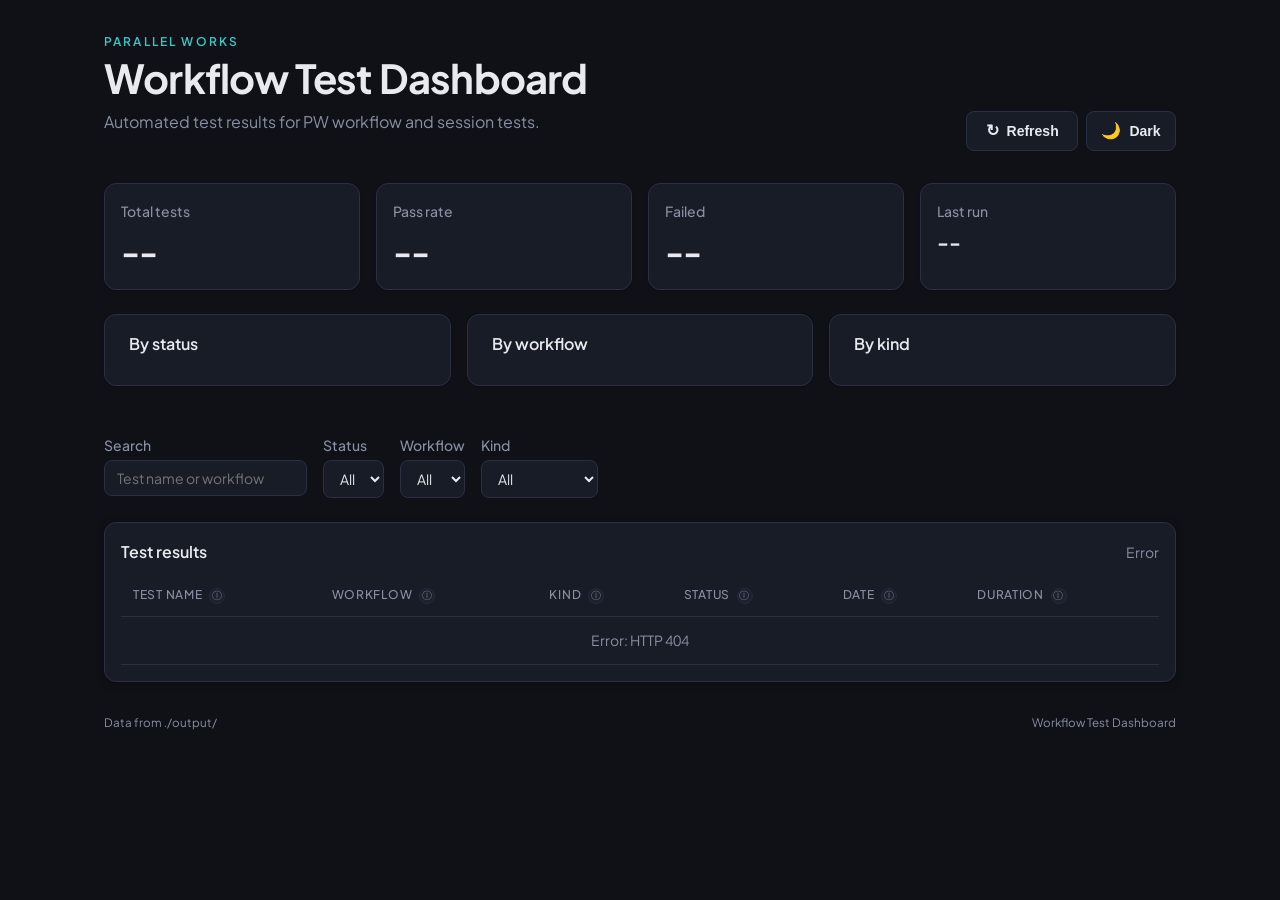
==== web/index.html @ 1882c8d4 "Add web" ====
<!DOCTYPE html>
<html lang="en">

<head>
  <meta charset="utf-8" />
  <meta name="viewport" content="width=device-width, initial-scale=1" />
  <title>Workflow Test Dashboard</title>
  <meta name="description" content="Test results dashboard for PW workflow and session tests.">
  <script>
    (function () {
      // Derive the directory path of this page and inject a <base> tag so that
      // relative asset hrefs and relative fetch() calls all resolve correctly
      // when the dashboard is served behind a reverse proxy with a URL prefix
      // (e.g. https://activate.parallel.works/me/session/alvaro/test/).
      function deriveBasePath(pathname) {
        var path = pathname || "/";
        if (path.endsWith("/") || path.indexOf("/index.html") > -1) {
          return path;
        }
        var lastSlash = path.lastIndexOf("/");
        return (lastSlash >= 0 ? path.slice(0, lastSlash + 1) : "/");
      }
      var path = deriveBasePath(window.location.pathname || "/");
      var base = document.createElement("base");
      base.href = window.location.origin + path;
      document.documentElement.setAttribute("data-base-path", path);
      document.head.appendChild(base);
    })();
  </script>
  <script>
    (function () {
      try {
        var saved = window.localStorage.getItem("wf-test-theme");
        document.documentElement.dataset.theme = saved || "dark";
      } catch (e) {
        document.documentElement.dataset.theme = "dark";
      }
    })();
  </script>
  <link rel="preconnect" href="https://fonts.googleapis.com" />
  <link rel="preconnect" href="https://fonts.gstatic.com" crossorigin />
  <link rel="stylesheet" href="assets/css/styles.css" />
</head>

<body>
  <a href="#main-content" class="skip-link">Skip to main content</a>

  <div class="page">
    <header class="hero">
      <div>
        <p class="eyebrow">PARALLEL WORKS</p>
        <h1>Workflow Test Dashboard</h1>
        <p class="lede">Automated test results for PW workflow and session tests.</p>
      </div>
      <div class="hero-actions">
        <button id="refresh-btn" class="ghost-btn" title="Reload results from disk">
          <span class="btn-icon" aria-hidden="true">↻</span>
          <span>Refresh</span>
        </button>
        <button id="theme-toggle" class="theme-btn" aria-label="Toggle color theme">
          <span class="theme-icon" aria-hidden="true">🌙</span>
          <span class="theme-label">Dark</span>
        </button>
      </div>
    </header>

    <main id="main-content">
      <div id="overview-content">

        <!-- ── Summary cards ──────────────────────────────────── -->
        <section class="cards" aria-label="Test summary">
          <article class="card">
            <p>Total tests</p>
            <h2 id="total-tests" aria-live="polite">--</h2>
          </article>
          <article class="card">
            <p>Pass rate</p>
            <h2 id="pass-rate" aria-live="polite">--</h2>
          </article>
          <article class="card" id="failed-card">
            <p>Failed</p>
            <h2 id="failed-count" aria-live="polite">--</h2>
          </article>
          <article class="card">
            <p>Last run</p>
            <h2 id="last-run" aria-live="polite" style="font-size:var(--text-xl)">--</h2>
          </article>
        </section>

        <!-- ── Breakdown panels ───────────────────────────────── -->
        <section class="grid" aria-label="Test breakdown">
          <div class="panel">
            <h3>By status</h3>
            <ul id="status-breakdown" class="legend" aria-label="Status counts"></ul>
          </div>
          <div class="panel">
            <h3>By workflow</h3>
            <ul id="workflow-breakdown" class="legend" aria-label="Workflow counts"></ul>
          </div>
          <div class="panel">
            <h3>By kind</h3>
            <ul id="kind-breakdown" class="legend" aria-label="Kind counts"></ul>
          </div>
        </section>

        <!-- ── Filters ────────────────────────────────────────── -->
        <section class="filters" aria-label="Filter options">
          <label>
            <span>Search</span>
            <input type="search" id="search-input" placeholder="Test name or workflow"
              aria-label="Search tests" />
          </label>
          <label>
            <span>Status</span>
            <select id="status-filter" aria-label="Filter by status">
              <option value="">All</option>
            </select>
          </label>
          <label>
            <span>Workflow</span>
            <select id="workflow-filter" aria-label="Filter by workflow">
              <option value="">All</option>
            </select>
          </label>
          <label>
            <span>Kind</span>
            <select id="kind-filter" aria-label="Filter by kind">
              <option value="">All</option>
              <option value="workflows">Workflows</option>
              <option value="sessions">Sessions</option>
            </select>
          </label>
        </section>

        <!-- ── Tests table ────────────────────────────────────── -->
        <section class="table-panel" aria-label="Test results">
          <div class="table-head">
            <h3>Test results</h3>
            <p id="table-count" aria-live="polite">-- results</p>
          </div>
          <div class="table-scroll">
            <table>
              <thead>
                <tr>
                  <th scope="col">Test name <span class="th-help" title="Name of the inputs.json file for this test">ⓘ</span></th>
                  <th scope="col">Workflow <span class="th-help" title="PW workflow being tested">ⓘ</span></th>
                  <th scope="col">Kind <span class="th-help" title="'workflows' run to completion; 'sessions' start and cancel when healthy">ⓘ</span></th>
                  <th scope="col">Status <span class="th-help" title="completed=pass; error/timeout/launch_failed/poll_error=fail">ⓘ</span></th>
                  <th scope="col">Date <span class="th-help" title="When the test was started (UTC)">ⓘ</span></th>
                  <th scope="col">Duration <span class="th-help" title="Wall-clock time from launch to terminal status">ⓘ</span></th>
                </tr>
              </thead>
              <tbody id="tests-body">
                <tr>
                  <td colspan="6" class="placeholder">Loading…</td>
                </tr>
              </tbody>
            </table>
          </div>
        </section>

      </div><!-- /#overview-content -->

      <!-- ── Detail panel ───────────────────────────────────────── -->
      <section class="detail-panel" id="test-detail" hidden aria-label="Test details">
        <div class="detail-toolbar">
          <button id="detail-back" class="ghost-btn detail-back" type="button">← Back to results</button>
          <div class="detail-toolbar-meta">
            <span id="detail-status" class="badge">--</span>
            <span id="detail-duration" class="detail-observed">--</span>
          </div>
        </div>

        <div class="detail-summary-card">
          <div>
            <p class="eyebrow">Test detail</p>
            <h2 id="detail-title">--</h2>
            <p id="detail-workflow" class="detail-heading"></p>
          </div>
          <ul class="detail-meta-list">
            <li>
              <span>Kind</span>
              <strong id="detail-kind">--</strong>
            </li>
            <li>
              <span>Platform</span>
              <strong id="detail-platform">--</strong>
            </li>
            <li>
              <span>Run slug</span>
              <strong id="detail-slug">--</strong>
            </li>
            <li>
              <span>Date</span>
              <strong id="detail-date">--</strong>
            </li>
          </ul>
        </div>

        <!-- Error banner (shown only when there is an error) -->
        <div id="detail-error-banner" class="status-banner" data-variant="error" hidden></div>

        <!-- inputs.json viewer -->
        <div class="panel" id="inputs-panel" style="margin-top:var(--space-6)">
          <div class="table-head">
            <h3>inputs.json</h3>
            <span id="detail-inputs-status" class="muted-text"></span>
          </div>
          <pre id="detail-inputs" class="json-viewer"><code>Select a test to view its inputs.</code></pre>
        </div>
      </section>

    </main>

    <footer class="footer" role="contentinfo">
      <small id="footer-generated">Data from ./output/</small>
      <small>Workflow Test Dashboard</small>
    </footer>
  </div>

  <script src="assets/js/page-utils.js?v=3" type="module"></script>
  <script src="assets/js/app.js?v=3" type="module"></script>
</body>

</html>
---- web/assets/css/styles.css ----
/* ================================================================
   HPC Status Dashboard — Design System
   Principles: Impeccable (pbakaus/impeccable)
   Typography: Plus Jakarta Sans · 1.25 modular scale
   Color: OKLCH-informed tinted neutrals · 60-30-10 rule
   Spacing: 4px base unit
   ================================================================ */

@import url('https://fonts.googleapis.com/css2?family=Plus+Jakarta+Sans:ital,wght@0,400;0,500;0,600;0,700;1,400&display=swap');

/* ----------------------------------------------------------------
   1. Design Tokens
   ---------------------------------------------------------------- */
:root {
  color-scheme: light dark;
  font-family: "Plus Jakarta Sans", system-ui, -apple-system, BlinkMacSystemFont, sans-serif;

  /* Spacing — 4px base */
  --space-1: 0.25rem;   /*  4px */
  --space-2: 0.5rem;    /*  8px */
  --space-3: 0.75rem;   /* 12px */
  --space-4: 1rem;      /* 16px */
  --space-6: 1.5rem;    /* 24px */
  --space-8: 2rem;      /* 32px */
  --space-12: 3rem;     /* 48px */
  --space-16: 4rem;     /* 64px */

  /* Type scale — Major Third (1.25) */
  --text-xs: 0.75rem;
  --text-sm: 0.875rem;
  --text-base: 1rem;
  --text-lg: 1.125rem;
  --text-xl: 1.25rem;
  --text-2xl: 1.5rem;
  --text-3xl: 2rem;
  --text-4xl: clamp(2rem, 3.5vw, 2.5rem);

  /* Motion — Impeccable 100/300/500 rule */
  --transition-speed: 0.2s;
  --ease-out: cubic-bezier(0.16, 1, 0.3, 1);
  --ease-in: cubic-bezier(0.7, 0, 0.84, 0);

  /* Radii */
  --radius-sm: 0.375rem;
  --radius-md: 0.5rem;
  --radius-lg: 0.75rem;
  --radius-xl: 1rem;
  --radius-full: 999px;

  /* Focus ring */
  --focus-ring: 0 0 0 2px var(--accent);

  /* Shadows (subtle, not dramatic) */
  --shadow-sm: 0 1px 2px rgba(0, 0, 0, 0.06);
  --shadow-md: 0 2px 8px rgba(0, 0, 0, 0.08);
  --shadow-lg: 0 4px 16px rgba(0, 0, 0, 0.1);
}

/* ----------------------------------------------------------------
   2. Dark Theme — tinted slate neutrals (never pure black)
   OKLCH reference in comments
   ---------------------------------------------------------------- */
:root[data-theme="dark"] {
  --bg: #0f1117;             /* oklch(0.14 0.008 260) */
  --bg-secondary: #13161e;   /* oklch(0.16 0.01 260)  */
  --panel: #181c26;          /* oklch(0.19 0.012 260) */
  --panel-alt: #1e2330;      /* oklch(0.22 0.015 260) */
  --text: #e8eaf0;           /* oklch(0.93 0.006 260) */
  --muted: #8890a4;          /* oklch(0.63 0.025 260) */
  --border: #2a3044;         /* oklch(0.26 0.02 260)  */
  --accent: #2eaaaa;         /* oklch(0.68 0.1 190) — teal */
  --accent-soft: rgba(46, 170, 170, 0.14);
  --accent-text: #3cc5c5;    /* lighter teal for text on dark */
  --alert: #d4952f;          /* oklch(0.70 0.13 75)  — amber */
  --warning: #d4952f;        /* alias for --alert (used by JS) */
  --success: #34a85c;        /* oklch(0.66 0.14 155) — green */
  --danger: #d44e5c;         /* oklch(0.60 0.15 15)  — rose */
  --info: #4d8dda;           /* oklch(0.62 0.13 255) — blue */
  --placeholder-bg: rgba(15, 17, 23, 0.85);

  --shadow-sm: 0 1px 2px rgba(0, 0, 0, 0.2);
  --shadow-md: 0 2px 8px rgba(0, 0, 0, 0.25);
  --shadow-lg: 0 4px 16px rgba(0, 0, 0, 0.3);
}

/* ----------------------------------------------------------------
   3. Light Theme — warm slate neutrals (never pure white)
   ---------------------------------------------------------------- */
:root[data-theme="light"] {
  --bg: #f2f3f8;             /* oklch(0.96 0.006 260) */
  --bg-secondary: #ffffff;
  --panel: #ffffff;
  --panel-alt: #eceef5;      /* oklch(0.94 0.01 260)  */
  --text: #111827;           /* oklch(0.20 0.02 260)  */
  --muted: #5b6378;          /* oklch(0.50 0.025 260) */
  --border: #d4d8e4;         /* oklch(0.87 0.012 260) */
  --accent: #1a8a8a;         /* oklch(0.56 0.1 190)   */
  --accent-soft: rgba(26, 138, 138, 0.10);
  --accent-text: #1a8a8a;
  --alert: #b07a1e;
  --warning: #b07a1e;
  --success: #1e8a47;
  --danger: #b83d4a;
  --info: #3670ba;
  --placeholder-bg: rgba(255, 255, 255, 0.92);
}

/* ----------------------------------------------------------------
   HPCMP brand palette — applied when data-platform="hpcmp" on <html>
   Primary: #3c0058 (HPCMP deep purple). Dark mode uses a lightened
   tint so accent remains legible on near-black panels.
   ---------------------------------------------------------------- */
:root[data-platform="hpcmp"] {
  --brand: #3c0058;
  --brand-on: #ffffff;
}

:root[data-platform="hpcmp"][data-theme="dark"] {
  --accent: #b37edb;
  --accent-soft: rgba(179, 126, 219, 0.16);
  --accent-text: #c99cea;
}

:root[data-platform="hpcmp"][data-theme="light"] {
  --accent: #3c0058;
  --accent-soft: rgba(60, 0, 88, 0.10);
  --accent-text: #3c0058;
}

[data-platform="hpcmp"] .eyebrow {
  color: var(--accent-text);
  letter-spacing: 0.14em;
}

/* ----------------------------------------------------------------
   4. Reset & Base
   ---------------------------------------------------------------- */
*,
*::before,
*::after {
  box-sizing: border-box;
}

[hidden] {
  display: none !important;
}

body {
  margin: 0;
  min-height: 100vh;
  background: var(--bg);
  color: var(--text);
  font-size: var(--text-base);
  line-height: 1.6;
  -webkit-font-smoothing: antialiased;
  -moz-osx-font-smoothing: grayscale;
  transition: background var(--transition-speed) var(--ease-out),
              color var(--transition-speed) var(--ease-out);
}

/* Tabular figures for all data */
h2, .card h2, .metric-card strong, .queue-card-metrics dd,
.cluster-metrics strong, .donut-chart .donut strong,
td, .badge, .usage-pill, .freshness-indicator,
.allocation-status, .storage-status {
  font-variant-numeric: tabular-nums;
}

/* ----------------------------------------------------------------
   5. Skip Link & Focus
   ---------------------------------------------------------------- */
.skip-link {
  position: absolute;
  top: -100%;
  left: 0;
  background: var(--accent);
  color: white;
  padding: var(--space-2) var(--space-4);
  z-index: 1000;
  border-radius: 0 0 var(--radius-md) 0;
  font-weight: 600;
}

.skip-link:focus {
  top: 0;
}

*:focus-visible {
  outline: 2px solid var(--accent);
  outline-offset: 2px;
}

button:focus-visible,
a:focus-visible,
input:focus-visible,
select:focus-visible {
  outline: 2px solid var(--accent);
  outline-offset: 2px;
}

/* ----------------------------------------------------------------
   6. Page Layout
   ---------------------------------------------------------------- */
.page {
  max-width: 1120px;
  margin: 0 auto;
  padding: var(--space-8) var(--space-6) var(--space-16);
}

/* ----------------------------------------------------------------
   7. Hero Header
   ---------------------------------------------------------------- */
.hero {
  display: flex;
  justify-content: space-between;
  gap: var(--space-6);
  align-items: flex-end;
  margin-bottom: var(--space-8);
}

.hero > div:first-child {
  flex: 1;
  min-width: 0;
}

.hero .lede {
  overflow: hidden;
  text-overflow: ellipsis;
  white-space: nowrap;
}

.hero-actions {
  display: flex;
  align-items: center;
  gap: var(--space-2);
  flex-shrink: 0;
  flex-wrap: nowrap;
}

.hero-actions .ghost-btn,
.hero-actions .theme-btn {
  height: 2.5rem;
  white-space: nowrap;
}

.eyebrow {
  text-transform: uppercase;
  letter-spacing: 0.18em;
  font-size: var(--text-xs);
  font-weight: 600;
  color: var(--accent-text);
  margin: 0 0 var(--space-1);
}

h1 {
  margin: 0;
  font-size: var(--text-4xl);
  font-weight: 700;
  letter-spacing: -0.02em;
  line-height: 1.15;
}

.lede {
  margin-top: var(--space-2);
  color: var(--muted);
  max-width: 56ch;
  font-size: var(--text-base);
}

/* ----------------------------------------------------------------
   8. Buttons
   ---------------------------------------------------------------- */
.ghost-btn {
  display: inline-flex;
  align-items: center;
  gap: var(--space-2);
  padding: 0.6rem 1.15rem;
  border-radius: var(--radius-md);
  border: 1px solid var(--border);
  background: var(--panel);
  color: var(--text);
  cursor: pointer;
  font-weight: 600;
  font-size: var(--text-sm);
  text-decoration: none;
  transition: border-color 0.15s var(--ease-out),
              background 0.15s var(--ease-out),
              box-shadow 0.15s var(--ease-out);
}

.ghost-btn:hover {
  border-color: var(--accent);
  background: var(--accent-soft);
}

.ghost-btn:disabled {
  opacity: 0.5;
  cursor: not-allowed;
}

.ghost-btn:disabled:hover {
  border-color: var(--border);
  background: var(--panel);
  box-shadow: none;
}

a.ghost-btn {
  text-decoration: none;
}

a.ghost-btn:visited {
  color: var(--text);
}

.detail-back {
  font-size: var(--text-sm);
}

.ghost-btn.btn-sm {
  padding: 0.4rem 0.8rem;
  font-size: var(--text-xs);
  height: auto;
}

.theme-btn {
  display: inline-flex;
  align-items: center;
  gap: var(--space-2);
  padding: 0.5rem 0.9rem;
  border-radius: var(--radius-md);
  border: 1px solid var(--border);
  background: var(--panel);
  color: var(--text);
  font-size: var(--text-sm);
  font-weight: 600;
  cursor: pointer;
  transition: border-color 0.15s var(--ease-out),
              background 0.15s var(--ease-out);
}

.theme-btn:hover {
  border-color: var(--accent);
  background: var(--accent-soft);
}

.theme-icon {
  font-size: 1rem;
  line-height: 1;
}

.theme-label {
  font-size: var(--text-sm);
}

/* Button icon */
.btn-icon {
  display: inline-flex;
  align-items: center;
  justify-content: center;
  font-size: 1rem;
  line-height: 1;
}

.ghost-btn .btn-icon {
  transition: transform 0.25s var(--ease-out);
}

.ghost-btn:hover .btn-icon {
  transform: rotate(180deg);
}

.ghost-btn:disabled .btn-icon {
  animation: none;
  transform: none;
}

.ghost-btn.is-loading .btn-icon {
  animation: spin 1s linear infinite;
}

.ghost-btn.is-loading:hover .btn-icon {
  animation: spin 1s linear infinite;
  transform: none;
}

@keyframes spin {
  to { transform: rotate(360deg); }
}

/* ----------------------------------------------------------------
   9. Navigation
   ---------------------------------------------------------------- */
.subnav {
  display: flex;
  flex-wrap: wrap;
  gap: var(--space-1);
  margin-bottom: var(--space-6);
  padding: var(--space-1);
  background: var(--panel);
  border-radius: var(--radius-lg);
  border: 1px solid var(--border);
}

.subnav a {
  padding: var(--space-2) var(--space-4);
  border-radius: var(--radius-md);
  border: 1px solid transparent;
  text-decoration: none;
  color: var(--muted);
  font-weight: 600;
  font-size: var(--text-sm);
  transition: color 0.15s var(--ease-out),
              border-color 0.15s var(--ease-out),
              background 0.15s var(--ease-out);
}

.subnav a:hover {
  color: var(--text);
  background: var(--panel-alt);
}

.subnav a[aria-current],
.subnav a.active {
  border-color: var(--accent);
  color: var(--text);
  background: var(--accent-soft);
}

/* ----------------------------------------------------------------
   10. Summary Cards
   ---------------------------------------------------------------- */
.cards {
  display: grid;
  grid-template-columns: repeat(auto-fit, minmax(180px, 1fr));
  gap: var(--space-4);
  margin-bottom: var(--space-6);
}

.card {
  position: relative;
  padding: var(--space-4) var(--space-4) var(--space-3);
  border-radius: var(--radius-lg);
  background: var(--panel);
  border: 1px solid var(--border);
  box-shadow: var(--shadow-sm);
}

.card p {
  color: var(--muted);
  margin: 0 0 var(--space-1);
  font-size: var(--text-sm);
  font-weight: 500;
}

.card h2 {
  margin: 0;
  font-size: var(--text-3xl);
  font-weight: 700;
  letter-spacing: -0.02em;
}

.card.alert {
  border-color: var(--danger);
  background: linear-gradient(135deg, var(--panel), rgba(212, 78, 92, 0.06));
}

/* ----------------------------------------------------------------
   11. Grid & Panels
   ---------------------------------------------------------------- */
.grid {
  display: grid;
  grid-template-columns: repeat(auto-fit, minmax(220px, 1fr));
  gap: var(--space-4);
  margin-bottom: var(--space-6);
}

.panel {
  padding: var(--space-4) var(--space-6);
  background: var(--panel);
  border-radius: var(--radius-lg);
  border: 1px solid var(--border);
  box-shadow: var(--shadow-sm);
  margin-bottom: var(--space-6);
}

.panel h3 {
  margin: 0 0 var(--space-3);
  font-size: var(--text-base);
  font-weight: 600;
}

.duo-panel {
  display: grid;
  gap: var(--space-6);
  grid-template-columns: repeat(auto-fit, minmax(220px, 1fr));
  margin-bottom: var(--space-8);
}

.fleet-overview-grid {
  display: grid;
  gap: var(--space-6);
  grid-template-columns: repeat(auto-fit, minmax(200px, 1fr));
  margin-bottom: var(--space-6);
}

.panel-block {
  display: flex;
  flex-direction: column;
  gap: var(--space-2);
}

.panel-block .placeholder {
  margin: 0;
}

.panel-head {
  display: flex;
  justify-content: space-between;
  gap: var(--space-4);
  flex-wrap: wrap;
  align-items: center;
  margin-bottom: var(--space-4);
}

.inline-select {
  display: flex;
  flex-direction: column;
  gap: var(--space-1);
  font-size: var(--text-sm);
  color: var(--muted);
}

.inline-select select {
  padding: var(--space-2) var(--space-3);
  border-radius: var(--radius-md);
  border: 1px solid var(--border);
  background: var(--panel-alt);
  color: var(--text);
}

/* Legend lists */
.legend {
  list-style: none;
  padding: 0;
  margin: 0;
  display: flex;
  flex-direction: column;
  gap: var(--space-2);
}

.legend li {
  display: flex;
  justify-content: space-between;
  font-size: var(--text-sm);
  color: var(--muted);
}

.legend li span {
  color: var(--text);
  font-weight: 600;
}

/* ----------------------------------------------------------------
   12. Filters
   ---------------------------------------------------------------- */
.filters {
  display: flex;
  flex-wrap: wrap;
  gap: var(--space-4);
  margin-bottom: var(--space-6);
}

.filters label {
  display: flex;
  flex-direction: column;
  font-size: var(--text-sm);
  color: var(--muted);
  font-weight: 500;
}

.filters input,
.filters select {
  margin-top: var(--space-1);
  padding: var(--space-2) var(--space-3);
  border-radius: var(--radius-md);
  border: 1px solid var(--border);
  background: var(--panel);
  color: var(--text);
  font-family: inherit;
  font-size: var(--text-sm);
  transition: border-color 0.15s var(--ease-out);
}

.filters input:focus,
.filters select:focus {
  outline: none;
  border-color: var(--accent);
}

/* ----------------------------------------------------------------
   13. Tables
   ---------------------------------------------------------------- */
.table-panel {
  background: var(--panel);
  border: 1px solid var(--border);
  border-radius: var(--radius-lg);
  padding: var(--space-4);
  box-shadow: var(--shadow-md);
  margin-bottom: var(--space-8);
}

.table-head {
  display: flex;
  justify-content: space-between;
  align-items: baseline;
  margin-bottom: var(--space-2);
}

.table-head h3 {
  margin: 0;
  font-size: var(--text-base);
  font-weight: 600;
}

.table-head p {
  margin: 0;
  color: var(--muted);
  font-size: var(--text-sm);
}

.table-scroll {
  overflow-x: auto;
  overflow-y: visible;
}

.table-scroll table {
  position: relative;
}

.table-scroll thead {
  position: relative;
  z-index: 10;
}

table {
  width: 100%;
  border-collapse: collapse;
  font-size: var(--text-sm);
}

thead th {
  text-align: left;
  padding: var(--space-3);
  color: var(--muted);
  font-weight: 500;
  font-size: var(--text-xs);
  text-transform: uppercase;
  letter-spacing: 0.06em;
  border-bottom: 1px solid var(--border);
}

tbody td {
  padding: var(--space-3);
  border-bottom: 1px solid var(--border);
}

tbody tr:hover {
  background: var(--accent-soft);
}

tbody tr[data-slug] {
  cursor: pointer;
}

.system-name {
  font-weight: 600;
  display: flex;
  align-items: center;
  gap: var(--space-1);
  flex-wrap: wrap;
}

.system-meta {
  color: var(--muted);
  font-size: var(--text-xs);
}

/* Sortable headers */
th[data-sortable] {
  cursor: pointer;
  user-select: none;
  transition: background 0.15s var(--ease-out);
}

th[data-sortable]:hover {
  background: var(--panel-alt);
}

th[data-sortable]::after {
  content: " \2195";
  opacity: 0.3;
  font-size: 0.75em;
}

th[data-sortable][data-sort-dir="asc"]::after {
  content: " \2191";
  opacity: 1;
}

th[data-sortable][data-sort-dir="desc"]::after {
  content: " \2193";
  opacity: 1;
}

/* ----------------------------------------------------------------
   14. Status Badges
   ---------------------------------------------------------------- */
.badge {
  display: inline-flex;
  align-items: center;
  gap: var(--space-1);
  padding: 0.15rem 0.55rem;
  border-radius: var(--radius-full);
  font-size: var(--text-xs);
  font-weight: 600;
}

.badge::before {
  content: "";
  width: 0.4rem;
  height: 0.4rem;
  border-radius: 50%;
}

.badge.up {
  color: var(--success);
  background: rgba(52, 168, 92, 0.14);
}

.badge.up::before {
  content: "\2713";
  width: auto;
  height: auto;
  background: transparent;
  font-size: 0.65rem;
  font-weight: bold;
}

.badge.down {
  color: var(--danger);
  background: rgba(212, 78, 92, 0.14);
}

.badge.down::before {
  content: "\2717";
  width: auto;
  height: auto;
  background: transparent;
  font-size: 0.65rem;
  font-weight: bold;
}

.badge.degraded {
  color: var(--alert);
  background: rgba(212, 149, 47, 0.14);
}

.badge.degraded::before {
  content: "\26A0";
  width: auto;
  height: auto;
  background: transparent;
  font-size: 0.6rem;
}

.badge.unknown {
  color: var(--muted);
  background: rgba(136, 144, 164, 0.14);
}

.badge.unknown::before {
  content: "?";
  width: auto;
  height: auto;
  background: transparent;
  font-size: 0.65rem;
  font-weight: bold;
}

/* ----------------------------------------------------------------
   15. Detail Panel
   ---------------------------------------------------------------- */
.detail-panel {
  margin-top: var(--space-8);
  padding: var(--space-6);
  background: var(--panel);
  border-radius: var(--radius-xl);
  border: 1px solid var(--border);
  box-shadow: var(--shadow-lg);
}

.detail-toolbar {
  display: flex;
  justify-content: space-between;
  align-items: center;
  flex-wrap: wrap;
  gap: var(--space-4);
}

.detail-toolbar-meta {
  display: flex;
  align-items: center;
  gap: var(--space-4);
  color: var(--muted);
}

.detail-summary-card {
  margin-top: var(--space-6);
  padding: var(--space-4) var(--space-6);
  border-radius: var(--radius-lg);
  border: 1px solid var(--border);
  background: var(--panel-alt);
  display: flex;
  justify-content: space-between;
  gap: var(--space-6);
  flex-wrap: wrap;
}

.detail-heading {
  color: var(--muted);
  margin: var(--space-1) 0 0;
}

.detail-meta-list {
  list-style: none;
  margin: 0;
  padding: 0;
  display: flex;
  gap: var(--space-3);
  flex-wrap: wrap;
}

.detail-meta-list li {
  padding: var(--space-3) var(--space-4);
  border-radius: var(--radius-md);
  border: 1px solid var(--border);
  background: var(--bg-secondary);
  min-width: 140px;
}

.detail-meta-list span {
  display: block;
  font-size: var(--text-xs);
  text-transform: uppercase;
  letter-spacing: 0.08em;
  color: var(--muted);
  font-weight: 500;
}

.detail-meta-list strong {
  font-size: var(--text-lg);
  display: block;
  margin-top: var(--space-1);
}

.detail-links {
  margin-top: var(--space-4);
  display: flex;
  justify-content: flex-end;
}

/* ----------------------------------------------------------------
   16. Markdown Body
   ---------------------------------------------------------------- */
.markdown-body {
  margin-top: var(--space-6);
  line-height: 1.7;
}

.markdown-body h1,
.markdown-body h2,
.markdown-body h3,
.markdown-body h4 {
  margin-top: var(--space-6);
  margin-bottom: var(--space-2);
}

.markdown-body p {
  margin: var(--space-3) 0;
}

.markdown-body ul,
.markdown-body ol {
  margin: var(--space-3) 0 var(--space-3) var(--space-6);
}

.markdown-body li + li {
  margin-top: var(--space-1);
}

.markdown-body code {
  background: var(--panel-alt);
  padding: 0.1rem 0.35rem;
  border-radius: var(--radius-sm);
  font-family: "SFMono-Regular", Consolas, "Liberation Mono", Menlo, monospace;
  font-size: 0.9em;
}

.markdown-body pre {
  background: var(--bg-secondary);
  border-radius: var(--radius-lg);
  border: 1px solid var(--border);
  padding: var(--space-4);
  overflow-x: auto;
}

.markdown-body pre code {
  background: transparent;
  padding: 0;
}

.markdown-body table {
  width: 100%;
  border-collapse: collapse;
  margin: var(--space-4) 0;
  font-size: var(--text-sm);
}

.markdown-body th,
.markdown-body td {
  border: 1px solid var(--border);
  padding: var(--space-2);
  text-align: left;
}

.markdown-body thead {
  background: var(--panel-alt);
}

.markdown-body img {
  max-width: 100%;
  height: auto;
}

.markdown-figure {
  margin: var(--space-6) 0;
  text-align: center;
}

.markdown-figure img {
  border-radius: var(--radius-lg);
  border: 1px solid var(--border);
  background: var(--bg-secondary);
  box-shadow: var(--shadow-md);
  padding: var(--space-2);
}

.markdown-figure figcaption {
  margin-top: var(--space-2);
  color: var(--muted);
  font-size: var(--text-sm);
}

/* ----------------------------------------------------------------
   17. Status Banners & Loading
   ---------------------------------------------------------------- */
.status-banner {
  margin: var(--space-4) 0;
  padding: var(--space-3) var(--space-4);
  border-radius: var(--radius-md);
  border: 1px solid var(--border);
  background: var(--panel-alt);
  color: var(--muted);
  font-size: var(--text-sm);
}

.status-banner[data-variant="error"] {
  border-color: rgba(212, 78, 92, 0.4);
  background: rgba(212, 78, 92, 0.08);
  color: var(--text);
}

.loading-panel {
  margin: var(--space-6) 0;
  padding: var(--space-6);
  border-radius: var(--radius-lg);
  border: 1px solid var(--border);
  background: var(--panel);
  text-align: center;
  color: var(--muted);
  font-size: var(--text-base);
  display: flex;
  flex-direction: column;
  gap: var(--space-1);
  box-shadow: var(--shadow-sm);
}

.muted-text {
  color: var(--muted);
  margin: var(--space-1) 0 0;
}

.loading {
  display: inline-flex;
  align-items: center;
  gap: var(--space-2);
}

.loading::before {
  content: "";
  width: 1rem;
  height: 1rem;
  border: 2px solid var(--border);
  border-top-color: var(--accent);
  border-radius: 50%;
  animation: spin 0.8s linear infinite;
}

.placeholder {
  text-align: center;
  color: var(--muted);
}

/* ----------------------------------------------------------------
   18. Donut Charts
   ---------------------------------------------------------------- */
.donut-chart {
  display: flex;
  flex-direction: column;
  align-items: center;
  gap: var(--space-1);
  text-align: center;
}

.donut-chart .donut {
  --donut-value: 0;
  --donut-primary: var(--success);
  --donut-secondary: var(--border);
  --donut-size: 110px;
  --donut-thickness: 10px;
  width: var(--donut-size);
  height: var(--donut-size);
  border-radius: 50%;
  position: relative;
  display: flex;
  flex-direction: column;
  align-items: center;
  justify-content: center;
  background: conic-gradient(var(--donut-primary) calc(var(--donut-value) * 1%), var(--donut-secondary) 0);
}

/* Punch the donut hole with a pseudo-element that inherits the real parent bg */
.donut-chart .donut::after {
  content: "";
  position: absolute;
  inset: var(--donut-thickness);
  border-radius: 50%;
  background: var(--panel);
  /* Pick up the nearest card/panel bg via a custom property override */
}

/* When donut sits inside panel-alt backgrounds, match the hole */
.cluster-card-summary .donut-chart .donut::after,
.panel .donut-chart .donut::after {
  background: var(--panel);
}

.donut-chart .donut strong,
.donut-chart .donut span {
  position: relative;
  z-index: 1; /* Sit above the hole pseudo-element */
}

.donut-chart .donut strong {
  font-size: var(--text-xl);
  line-height: 1.1;
}

.donut-chart .donut span {
  font-size: 0.65rem;
  text-transform: uppercase;
  letter-spacing: 0.08em;
  color: var(--muted);
  line-height: 1;
}

.donut-chart small {
  color: var(--muted);
  font-size: var(--text-xs);
}

/* ----------------------------------------------------------------
   19. Progress Bars
   ---------------------------------------------------------------- */
.usage-progress {
  display: flex;
  flex-direction: column;
  gap: var(--space-1);
}

.usage-progress.compact {
  font-size: var(--text-sm);
}

.usage-progress span {
  color: var(--muted);
  font-size: var(--text-xs);
}

.progress-track {
  width: 100%;
  height: 0.4rem;
  border-radius: var(--radius-full);
  background: var(--border);
  overflow: hidden;
  position: relative;
}

.progress-track.progress-split {
  display: flex;
  height: 0.45rem;
}

.progress-track.progress-split .progress-value {
  border-radius: 0;
}

.progress-value {
  position: relative;
  display: block;
  height: 100%;
  border-radius: var(--radius-full);
  background: var(--accent);
  transition: width 0.3s var(--ease-out);
}

.progress-value.is-running {
  background: var(--success);
}

.progress-value.is-pending {
  background: var(--alert);
}

.progress-value.is-warning {
  background: var(--alert);
}

.progress-value.is-critical {
  background: var(--danger);
}

/* ----------------------------------------------------------------
   20. Cluster Picker
   ---------------------------------------------------------------- */
.cluster-picker {
  display: flex;
  flex-wrap: wrap;
  gap: var(--space-2);
  margin-bottom: var(--space-6);
  padding-bottom: var(--space-4);
  border-bottom: 1px solid var(--border);
}

.cluster-picker-btn {
  display: inline-flex;
  align-items: center;
  gap: var(--space-2);
  padding: var(--space-3) var(--space-6);
  border-radius: var(--radius-md);
  border: 1px solid var(--border);
  background: var(--panel-alt);
  color: var(--muted);
  font-family: inherit;
  font-size: var(--text-sm);
  font-weight: 600;
  cursor: pointer;
  transition: color 0.15s var(--ease-out),
              border-color 0.15s var(--ease-out),
              background 0.15s var(--ease-out),
              box-shadow 0.15s var(--ease-out);
  min-height: 44px; /* touch target */
}

.cluster-picker-btn:hover {
  color: var(--text);
  border-color: var(--accent);
  background: var(--accent-soft);
}

.cluster-picker-btn[aria-selected="true"] {
  color: var(--text);
  border-color: var(--accent);
  background: var(--accent-soft);
  box-shadow: inset 0 -2px 0 var(--accent);
}

.cluster-picker-btn .picker-status {
  width: 0.45rem;
  height: 0.45rem;
  border-radius: 50%;
  background: var(--success);
  flex-shrink: 0;
}

.cluster-focus-header {
  display: flex;
  justify-content: space-between;
  align-items: baseline;
  gap: var(--space-4);
  flex-wrap: wrap;
  margin-bottom: var(--space-4);
}

.cluster-focus-header h3 {
  margin: 0;
  font-size: var(--text-xl);
  font-weight: 700;
}

/* ----------------------------------------------------------------
   21. Queue Cards & Chips
   ---------------------------------------------------------------- */
.queue-grid {
  display: grid;
  gap: var(--space-4);
  grid-template-columns: repeat(auto-fit, minmax(240px, 1fr));
  margin-bottom: var(--space-8);
}

.queue-card {
  padding: var(--space-4);
  border-radius: var(--radius-lg);
  border: 1px solid var(--border);
  background: var(--panel);
  box-shadow: var(--shadow-sm);
  display: flex;
  flex-direction: column;
  gap: var(--space-3);
}

.queue-card-head {
  display: flex;
  justify-content: space-between;
  align-items: baseline;
  gap: var(--space-2);
}

.queue-card-head h4 {
  margin: 0;
  font-size: var(--text-base);
  font-weight: 600;
}

.queue-card .badge {
  border: 1px solid var(--border);
  background: var(--panel-alt);
  color: var(--muted);
}

.queue-card .badge::before {
  display: none;
}

.queue-card-metrics {
  display: grid;
  grid-template-columns: repeat(2, minmax(0, 1fr));
  gap: var(--space-3);
}

.queue-card-metrics dt {
  margin: 0;
  font-size: var(--text-xs);
  color: var(--muted);
  text-transform: uppercase;
  letter-spacing: 0.08em;
  font-weight: 500;
}

.queue-card-metrics dd {
  margin: var(--space-1) 0 0;
  font-size: var(--text-lg);
  font-weight: 600;
}

/* Queue chips */
.queue-chip-collection {
  display: flex;
  flex-wrap: wrap;
  gap: var(--space-2);
}

.queue-chip {
  display: inline-flex;
  flex-direction: column;
  gap: 0.1rem;
  padding: var(--space-1) var(--space-3);
  border-radius: var(--radius-md);
  font-size: var(--text-sm);
  border: 1px solid var(--border);
  background: var(--panel-alt);
}

.queue-chip small {
  font-size: var(--text-xs);
  color: var(--muted);
}

.queue-chip.is-active {
  border-color: rgba(52, 168, 92, 0.4);
  background: rgba(52, 168, 92, 0.08);
}

.queue-chip.is-backlog {
  border-color: rgba(212, 149, 47, 0.4);
  background: rgba(212, 149, 47, 0.08);
}

.queue-chip.is-idle {
  border-color: var(--border);
  background: var(--panel-alt);
}

/* Compact single-line QoS chip used in the Quota subprojects table — the
   default queue-chip stacks name and annotation onto two lines, which
   makes 9 chips tall enough to triple the row height. */
.qos-chip-row {
  display: flex;
  flex-wrap: wrap;
  gap: 0.25rem;
  align-items: center;
  line-height: 1.4;
}

.qos-chip {
  display: inline-flex !important;
  flex-direction: row !important;
  align-items: center;
  gap: 0.2rem;
  padding: 0.1rem 0.45rem !important;
  font-size: var(--text-xs);
  white-space: nowrap;
  line-height: 1.4;
}

.qos-chip small {
  font-size: 0.7rem;
  opacity: 0.75;
}

.qos-more {
  font-size: var(--text-xs);
  white-space: nowrap;
  cursor: help;
}

/* Fairshare-allocation cell (NOAA Quota page). Strong line = share; small
   = usage with color-coded over/under indicator. */
.fs-cell {
  display: flex;
  flex-direction: column;
  gap: 0.15rem;
  line-height: 1.25;
}

.fs-cell strong {
  font-size: var(--text-sm);
}

.fs-cell small {
  font-size: var(--text-xs);
  color: var(--muted);
}

.fs-status {
  font-weight: 500;
}

.fs-status.is-under {
  color: rgb(52, 168, 92);
}

.fs-status.is-balanced {
  color: var(--muted);
}

.fs-status.is-warn {
  color: rgb(212, 149, 47);
}

.fs-status.is-over {
  color: rgb(214, 69, 69);
}

.fs-priority {
  font-size: 0.7rem;
  letter-spacing: 0.02em;
  opacity: 0.75;
  cursor: help;
}

/* Backlog severity chips (mutually exclusive: heavy / light / open). */
.queue-chip.is-heavy {
  border-color: rgba(212, 78, 92, 0.4);
  background: rgba(212, 78, 92, 0.08);
}

.queue-chip.is-light {
  border-color: rgba(212, 149, 47, 0.4);
  background: rgba(212, 149, 47, 0.08);
}

.queue-chip.is-open {
  border-color: rgba(52, 168, 92, 0.4);
  background: rgba(52, 168, 92, 0.08);
}

/* Per-queue card backlog badge */
.badge.backlog-badge {
  font-size: var(--text-xs);
  text-transform: uppercase;
  letter-spacing: 0.04em;
}

.backlog-badge.is-heavy {
  background: rgba(212, 78, 92, 0.12);
  color: var(--danger);
  border: 1px solid rgba(212, 78, 92, 0.4);
}

.backlog-badge.is-light {
  background: rgba(212, 149, 47, 0.12);
  color: var(--alert);
  border: 1px solid rgba(212, 149, 47, 0.4);
}

.backlog-badge.is-open {
  background: rgba(52, 168, 92, 0.12);
  color: var(--success);
  border: 1px solid rgba(52, 168, 92, 0.4);
}

.queue-backlog-note {
  margin: var(--space-1) 0 0;
  font-size: var(--text-xs);
}

/* Capacity-at-a-glance strip on the cluster panel */
.capacity-strip {
  display: grid;
  gap: var(--space-3);
  grid-template-columns: repeat(auto-fit, minmax(220px, 1fr));
  margin-top: var(--space-4);
}

.capacity-tile {
  border: 1px solid var(--border);
  border-radius: var(--radius-lg);
  padding: var(--space-3) var(--space-4);
  background: var(--panel-alt);
  display: flex;
  flex-direction: column;
  gap: var(--space-1);
}

.capacity-tile.is-muted {
  opacity: 0.6;
}

.capacity-tile .eyebrow {
  margin: 0;
}

.capacity-tile strong {
  font-size: var(--text-xl);
  color: var(--success);
}

.capacity-tile.is-muted strong {
  color: var(--muted);
}

.capacity-tile small {
  color: var(--muted);
  font-size: var(--text-xs);
  line-height: 1.4;
}

.capacity-tile .progress-track {
  margin-top: var(--space-1);
}

/* "Most available systems" ranking — one button-row per cluster, clickable. */
.availability-ranking {
  margin-top: var(--space-3);
}

.availability-list {
  display: flex;
  flex-direction: column;
  gap: var(--space-2);
}

.availability-row {
  display: grid;
  grid-template-columns: 28px minmax(140px, 1fr) minmax(180px, 2fr) auto auto auto;
  gap: var(--space-3);
  align-items: center;
  width: 100%;
  padding: var(--space-3) var(--space-4);
  border: 1px solid var(--border);
  border-radius: var(--radius-md);
  background: var(--panel-alt);
  color: var(--text);
  font-family: inherit;
  font-size: var(--text-sm);
  text-align: left;
  cursor: pointer;
  transition: border-color 0.15s var(--ease-out), background 0.15s var(--ease-out), transform 0.15s var(--ease-out);
}

.availability-row:hover {
  border-color: var(--accent);
  background: var(--panel);
}

.availability-row.is-selected {
  border-color: var(--accent);
  background: var(--panel);
  box-shadow: 0 0 0 1px var(--accent) inset;
}

.availability-rank {
  font-variant-numeric: tabular-nums;
  font-weight: 600;
  color: var(--muted);
  text-align: center;
}

.availability-row.is-selected .availability-rank {
  color: var(--accent);
}

.availability-name {
  font-weight: 600;
  color: var(--text);
  overflow: hidden;
  text-overflow: ellipsis;
  white-space: nowrap;
}

.availability-bar {
  display: block;
  width: 100%;
}

.availability-track {
  height: 0.7rem;
  background: var(--border);
}

.availability-free {
  display: flex;
  flex-direction: column;
  align-items: flex-end;
  line-height: 1.1;
  font-variant-numeric: tabular-nums;
}

.availability-free strong {
  color: var(--success);
  font-size: var(--text-base);
}

.availability-free small {
  color: var(--muted);
  font-size: var(--text-xs);
}

.availability-util {
  font-variant-numeric: tabular-nums;
  color: var(--muted);
  font-size: var(--text-xs);
  min-width: 64px;
  text-align: right;
}

.availability-note {
  margin-top: var(--space-3);
  font-size: var(--text-xs);
}

@media (max-width: 768px) {
  /* On narrow screens, drop the bar/utilization columns and stack
     compactly — rank · name · free · backlog stays readable. */
  .availability-row {
    grid-template-columns: 28px minmax(120px, 1fr) auto auto;
  }
  .availability-bar,
  .availability-util {
    display: none;
  }
}

/* ----------------------------------------------------------------
   21. Cluster Cards & Metrics
   ---------------------------------------------------------------- */
.cluster-grid {
  display: grid;
  gap: var(--space-6);
  grid-template-columns: repeat(auto-fit, minmax(480px, 1fr));
  margin-bottom: var(--space-8);
}

@media (max-width: 1024px) {
  .cluster-grid {
    grid-template-columns: 1fr;
  }
}

.cluster-card {
  padding: var(--space-4) var(--space-6);
  border-radius: var(--radius-lg);
  border: 1px solid var(--border);
  background: var(--panel);
  box-shadow: var(--shadow-sm);
  display: flex;
  flex-direction: column;
  gap: var(--space-4);
}

.cluster-card header h4 {
  margin: var(--space-1) 0;
  font-size: var(--text-lg);
  font-weight: 600;
}

.cluster-card header .muted-text {
  margin-top: var(--space-1);
}

.cluster-card-body {
  display: flex;
  flex-direction: column;
  gap: var(--space-4);
}

.cluster-card-summary {
  display: flex;
  gap: var(--space-4);
  flex-wrap: wrap;
  align-items: center;
}

.cluster-metrics {
  list-style: none;
  margin: 0;
  padding: 0;
  display: grid;
  gap: var(--space-2);
  grid-template-columns: repeat(auto-fit, minmax(120px, 1fr));
}

.cluster-metrics span {
  font-size: var(--text-xs);
  text-transform: uppercase;
  letter-spacing: 0.08em;
  color: var(--muted);
  font-weight: 500;
}

.cluster-metrics strong {
  display: block;
  font-size: var(--text-lg);
}

.cluster-details {
  display: flex;
  flex-direction: column;
  gap: var(--space-1);
}

.cluster-stats-row {
  display: flex;
  flex-wrap: wrap;
  gap: var(--space-3);
  margin-top: var(--space-4);
  align-items: stretch;
}

.metric-card {
  flex: 1 1 140px;
  border: 1px solid var(--border);
  border-radius: var(--radius-lg);
  padding: var(--space-3);
  background: var(--panel-alt);
  min-width: 140px;
}

.metric-card p {
  margin: 0;
  font-size: var(--text-xs);
  letter-spacing: 0.05em;
  text-transform: uppercase;
  color: var(--muted);
  font-weight: 500;
}

.metric-card strong {
  display: block;
  margin-top: var(--space-1);
  font-size: var(--text-xl);
}

.cluster-donut {
  min-width: 140px;
  align-items: center;
  justify-content: center;
}

.cluster-donut .donut {
  --donut-size: 90px;
  --donut-thickness: 8px;
}

.cluster-subprojects .table-head {
  margin-bottom: var(--space-1);
}

.cluster-subprojects .table-head h5 {
  margin: 0;
}

.table-head.compact span {
  font-size: var(--text-xs);
  color: var(--muted);
}

.table-scroll.mini {
  max-height: 240px;
}

.cluster-queues-head {
  display: flex;
  justify-content: space-between;
  align-items: baseline;
  gap: var(--space-2);
}

.cluster-queues-head h5 {
  margin: 0;
}

.quota-table code {
  background: var(--panel-alt);
  padding: 0.1rem 0.3rem;
  border-radius: var(--radius-sm);
}

/* Usage pill (connected indicator) */
.usage-pill {
  display: inline-flex;
  align-items: center;
  gap: var(--space-1);
  padding: 0.15rem 0.5rem;
  border-radius: var(--radius-full);
  font-size: var(--text-xs);
  font-weight: 600;
  border: 1px solid rgba(52, 168, 92, 0.4);
  background: rgba(52, 168, 92, 0.1);
  color: var(--text);
}

.usage-pill::before {
  content: "";
  width: 0.35rem;
  height: 0.35rem;
  border-radius: 50%;
  background: var(--success);
}

.connected-indicator {
  display: inline-flex;
  align-items: center;
  gap: var(--space-1);
}

/* Metric explanation text */
.metric-explanation {
  font-size: var(--text-xs);
  color: var(--muted);
  margin-top: var(--space-1);
  line-height: 1.4;
}

/* ----------------------------------------------------------------
   22. Unified Tooltip System
   Consolidates card-tooltip, panel-help, eyebrow-help, th-help
   ---------------------------------------------------------------- */

/* Shared tooltip base */
.tooltip-trigger {
  position: relative;
  cursor: help;
}

.tooltip-trigger::after {
  content: attr(data-tooltip);
  position: absolute;
  bottom: calc(100% + 8px);
  left: 50%;
  transform: translateX(-50%);
  padding: var(--space-2) var(--space-3);
  background: var(--panel);
  color: var(--text);
  border: 1px solid var(--border);
  border-radius: var(--radius-md);
  font-size: var(--text-xs);
  font-weight: 400;
  line-height: 1.45;
  white-space: normal;
  width: max-content;
  max-width: 260px;
  box-shadow: var(--shadow-lg);
  z-index: 600;
  opacity: 0;
  visibility: hidden;
  transition: opacity 0.15s, visibility 0.15s;
  pointer-events: none;
}

.tooltip-trigger::before {
  content: "";
  position: absolute;
  bottom: calc(100% + 2px);
  left: 50%;
  transform: translateX(-50%);
  border: 6px solid transparent;
  border-top-color: var(--border);
  z-index: 601;
  opacity: 0;
  visibility: hidden;
  transition: opacity 0.15s, visibility 0.15s;
}

.tooltip-trigger:hover::after,
.tooltip-trigger:hover::before,
.tooltip-trigger:focus::after,
.tooltip-trigger:focus::before {
  opacity: 1;
  visibility: visible;
}

/* Tooltip position variants */
.tooltip-trigger.tooltip-bottom::after {
  bottom: auto;
  top: calc(100% + 8px);
}

.tooltip-trigger.tooltip-bottom::before {
  bottom: auto;
  top: calc(100% + 2px);
  border-top-color: transparent;
  border-bottom-color: var(--border);
}

.tooltip-trigger.tooltip-left::after {
  left: 0;
  transform: translateX(0);
}

.tooltip-trigger.tooltip-left::before {
  left: 12px;
  transform: translateX(0);
}

.tooltip-trigger.tooltip-right::after {
  left: auto;
  right: 0;
  transform: translateX(0);
}

.tooltip-trigger.tooltip-right::before {
  left: auto;
  right: 12px;
  transform: translateX(0);
}

/* Help icon base (shared by card-tooltip, panel-help, eyebrow-help, th-help) */
.card-tooltip,
.panel-help,
.eyebrow-help,
.th-help {
  position: relative;
  display: inline-flex;
  align-items: center;
  justify-content: center;
  border-radius: 50%;
  cursor: help;
  user-select: none;
  -webkit-tap-highlight-color: transparent;
  color: var(--muted);
  background: var(--panel-alt);
  border: 1px solid var(--border);
  opacity: 0.75;
  transition: opacity 0.15s, color 0.15s, background 0.15s, border-color 0.15s;
}

.card-tooltip:hover,
.panel-help:hover,
.eyebrow-help:hover,
.th-help:hover {
  opacity: 1;
  color: var(--accent-text);
  background: var(--accent-soft);
  border-color: var(--accent);
}

/* Tooltip popup (shared) */
.card-tooltip::after,
.panel-help::after,
.eyebrow-help::after,
.th-help::after {
  content: attr(title);
  position: absolute;
  bottom: calc(100% + 8px);
  padding: var(--space-2) var(--space-3);
  background: var(--panel);
  color: var(--text);
  border: 1px solid var(--border);
  border-radius: var(--radius-md);
  font-size: var(--text-xs);
  font-weight: 400;
  line-height: 1.45;
  white-space: normal;
  width: max-content;
  box-shadow: var(--shadow-lg);
  z-index: 600;
  opacity: 0;
  visibility: hidden;
  transition: opacity 0.15s, visibility 0.15s;
  pointer-events: none;
  text-transform: none;
  letter-spacing: normal;
}

.card-tooltip::before,
.panel-help::before,
.eyebrow-help::before,
.th-help::before {
  content: "";
  position: absolute;
  bottom: calc(100% + 2px);
  border: 5px solid transparent;
  border-top-color: var(--border);
  z-index: 601;
  opacity: 0;
  visibility: hidden;
  transition: opacity 0.15s, visibility 0.15s;
}

.card-tooltip:hover::after,
.card-tooltip:hover::before,
.panel-help:hover::after,
.panel-help:hover::before,
.eyebrow-help:hover::after,
.eyebrow-help:hover::before,
.th-help:hover::after,
.th-help:hover::before {
  opacity: 1;
  visibility: visible;
}

/* Size variants */
.card-tooltip {
  position: absolute;
  top: var(--space-3);
  right: var(--space-3);
  width: 1.25rem;
  height: 1.25rem;
  font-size: var(--text-xs);
}

.card-tooltip::after {
  right: 0;
  left: auto;
  max-width: 240px;
}

.card-tooltip::before {
  right: 4px;
  left: auto;
}

.panel-help {
  width: 1.1rem;
  height: 1.1rem;
  font-size: 0.65rem;
  margin-left: var(--space-1);
  vertical-align: middle;
}

.panel-help::after {
  left: 50%;
  transform: translateX(-50%);
  max-width: 260px;
}

.panel-help::before {
  left: 50%;
  transform: translateX(-50%);
}

.eyebrow-help {
  width: 0.9rem;
  height: 0.9rem;
  font-size: 0.55rem;
  margin-left: var(--space-1);
  vertical-align: middle;
}

.eyebrow-help::after {
  left: 50%;
  transform: translateX(-50%);
  max-width: 200px;
}

.eyebrow-help::before {
  left: 50%;
  transform: translateX(-50%);
}

.th-help {
  width: 1rem;
  height: 1rem;
  font-size: 0.6rem;
  margin-left: var(--space-1);
  vertical-align: middle;
}

.th-help::after {
  left: 50%;
  transform: translateX(-50%);
  max-width: 200px;
}

.th-help::before {
  left: 50%;
  transform: translateX(-50%);
}

/* Enhanced tooltip for [title] */
[title] {
  position: relative;
}

[data-help],
.card-tooltip,
.panel-help,
.eyebrow-help,
.th-help {
  user-select: none;
  -webkit-tap-highlight-color: transparent;
}

/* ----------------------------------------------------------------
   23. Storage
   ---------------------------------------------------------------- */
.storage-status {
  display: inline-flex;
  align-items: center;
  gap: var(--space-1);
  padding: 0.15rem 0.5rem;
  border-radius: var(--radius-full);
  font-size: var(--text-xs);
  font-weight: 600;
}

.storage-status::before {
  font-size: 0.65rem;
}

.storage-status.healthy {
  background: rgba(52, 168, 92, 0.12);
  color: var(--success);
}

.storage-status.healthy::before {
  content: "\2713";
}

.storage-status.warning {
  background: rgba(212, 149, 47, 0.12);
  color: var(--alert);
}

.storage-status.warning::before {
  content: "\26A0";
}

.storage-status.critical {
  background: rgba(212, 78, 92, 0.12);
  color: var(--danger);
}

.storage-status.critical::before {
  content: "\2717";
}

/* ----------------------------------------------------------------
   24. Insights
   ---------------------------------------------------------------- */
.insights-panel {
  margin: var(--space-4) 0;
  padding: var(--space-4);
  background: var(--panel);
  border-radius: var(--radius-lg);
  border: 1px solid var(--border);
}

.insights-header {
  display: flex;
  align-items: center;
  gap: var(--space-3);
  margin-bottom: var(--space-4);
}

.insights-header h3 {
  margin: 0;
  font-size: var(--text-base);
  font-weight: 600;
}

.insights-list {
  list-style: none;
  padding: 0;
  margin: 0;
}

.insight-item {
  display: flex;
  gap: var(--space-3);
  padding: var(--space-3);
  border-radius: var(--radius-md);
  margin-bottom: var(--space-2);
}

.insight-item:last-child {
  margin-bottom: 0;
}

.insight-item.warning {
  background: rgba(212, 149, 47, 0.08);
  border-left: 3px solid var(--alert);
}

.insight-item.info {
  background: rgba(77, 141, 218, 0.08);
  border-left: 3px solid var(--info);
}

.insight-item.critical {
  background: rgba(212, 78, 92, 0.08);
  border-left: 3px solid var(--danger);
}

.insight-item.critical .insight-icon::before {
  content: "\2717";
}

.insight-item.suggestion {
  background: rgba(52, 168, 92, 0.06);
  border-left: 3px solid var(--success);
}

.insight-icon {
  font-size: var(--text-xl);
  flex-shrink: 0;
}

.insight-content {
  flex: 1;
}

.insight-content p {
  margin: 0;
}

.insight-content small {
  color: var(--muted);
}

/* Full-page insights */
.insights-list-full {
  list-style: none;
  padding: 0;
  margin: 0;
  display: flex;
  flex-direction: column;
  gap: var(--space-3);
}

.insights-list-full .insight-item {
  display: flex;
  gap: var(--space-4);
  padding: var(--space-4) var(--space-6);
  border-radius: var(--radius-lg);
  background: var(--panel-alt);
  border: 1px solid var(--border);
}

.insights-list-full .insight-item.warning {
  background: rgba(212, 149, 47, 0.06);
  border-left: 4px solid var(--alert);
}

.insights-list-full .insight-item.info {
  background: rgba(77, 141, 218, 0.06);
  border-left: 4px solid var(--info);
}

.insights-list-full .insight-icon {
  font-size: var(--text-2xl);
}

.insights-list-full .insight-content {
  flex: 1;
}

.insights-list-full .insight-content p {
  margin: 0 0 var(--space-2);
  font-size: var(--text-base);
  line-height: 1.5;
}

.insight-severity-label {
  margin: 0 0 var(--space-1);
  font-size: var(--text-xs);
  letter-spacing: 0.08em;
  text-transform: uppercase;
  color: var(--muted);
  font-weight: 600;
}

.insight-item.critical .insight-severity-label {
  color: var(--danger);
}

.insight-item.warning .insight-severity-label {
  color: var(--alert);
}

.insight-item.suggestion .insight-severity-label {
  color: var(--success);
}

.insight-action {
  margin: 0 0 var(--space-2);
  font-size: var(--text-sm);
  color: var(--muted);
  font-style: italic;
}

.insight-meta {
  display: flex;
  flex-wrap: wrap;
  gap: var(--space-2);
  align-items: center;
}

.insight-cluster {
  display: inline-flex;
  align-items: center;
  padding: 2px 8px;
  border-radius: var(--radius-full);
  background: var(--panel-alt);
  border: 1px solid var(--border);
  font-size: var(--text-xs);
  color: var(--text);
  text-decoration: none;
}

.insight-cluster:hover {
  border-color: var(--accent);
  color: var(--accent);
}

.insight-chip {
  display: inline-flex;
  align-items: center;
  padding: 2px 8px;
  border-radius: var(--radius-full);
  background: var(--panel-alt);
  border: 1px solid var(--border);
  font-size: var(--text-xs);
  color: var(--muted);
}

.insight-meta {
  display: flex;
  flex-wrap: wrap;
  gap: var(--space-3);
  font-size: var(--text-sm);
  color: var(--muted);
}

.insight-cluster {
  background: var(--panel);
  padding: 0.15rem 0.45rem;
  border-radius: var(--radius-sm);
  border: 1px solid var(--border);
}

.insight-metric {
  text-transform: uppercase;
  letter-spacing: 0.05em;
  font-size: var(--text-xs);
}

.insight-priority {
  font-weight: 600;
}

/* ----------------------------------------------------------------
   25. Allocation Status
   ---------------------------------------------------------------- */
.allocation-status {
  display: inline-flex;
  align-items: center;
  gap: var(--space-1);
  padding: 0.12rem 0.45rem;
  border-radius: var(--radius-full);
  font-size: 0.7rem;
  font-weight: 600;
}

.allocation-status.healthy {
  background: rgba(52, 168, 92, 0.12);
  color: var(--success);
}

.allocation-status.healthy::before {
  content: "\2713";
}

.allocation-status.low {
  background: rgba(212, 149, 47, 0.12);
  color: var(--alert);
}

.allocation-status.low::before {
  content: "\26A0";
}

.allocation-status.critical {
  background: rgba(212, 78, 92, 0.12);
  color: var(--danger);
}

.allocation-status.critical::before {
  content: "\2717";
}

.allocation-status.exhausted {
  background: rgba(212, 78, 92, 0.18);
  color: var(--danger);
  font-weight: 700;
}

.allocation-status.exhausted::before {
  content: "\2718";
}

/* ----------------------------------------------------------------
   26. Help Panel Overlay
   ---------------------------------------------------------------- */
.help-panel-overlay {
  position: fixed;
  top: 0;
  left: 0;
  right: 0;
  bottom: 0;
  background: rgba(0, 0, 0, 0.6);
  backdrop-filter: blur(4px);
  z-index: 400;
  display: flex;
  align-items: center;
  justify-content: center;
  padding: var(--space-4);
}

.help-panel-content {
  background: var(--panel);
  border: 1px solid var(--border);
  border-radius: var(--radius-xl);
  max-width: 680px;
  max-height: 85vh;
  width: 100%;
  overflow: hidden;
  box-shadow: var(--shadow-lg);
  display: flex;
  flex-direction: column;
}

.help-panel-header {
  display: flex;
  justify-content: space-between;
  align-items: center;
  padding: var(--space-4) var(--space-6);
  border-bottom: 1px solid var(--border);
  background: var(--panel-alt);
}

.help-panel-header h3 {
  margin: 0;
  font-size: var(--text-xl);
}

.help-close-btn {
  background: none;
  border: none;
  color: var(--muted);
  font-size: 1.5rem;
  cursor: pointer;
  padding: var(--space-1) var(--space-2);
  line-height: 1;
  border-radius: var(--radius-md);
  transition: color 0.15s, background 0.15s;
}

.help-close-btn:hover {
  color: var(--text);
  background: var(--border);
}

.help-panel-body {
  padding: var(--space-6);
  overflow-y: auto;
  flex: 1;
}

.help-section {
  margin-bottom: var(--space-6);
}

.help-section:last-child {
  margin-bottom: 0;
}

.help-section h4 {
  margin: 0 0 var(--space-3);
  font-size: var(--text-sm);
  text-transform: uppercase;
  letter-spacing: 0.08em;
  color: var(--accent-text);
  font-weight: 600;
}

.help-definitions {
  display: grid;
  grid-template-columns: auto 1fr;
  gap: var(--space-2) var(--space-4);
  margin: 0;
}

.help-definitions dt {
  font-weight: 600;
  color: var(--text);
}

.help-definitions dd {
  margin: 0;
  color: var(--muted);
  font-size: var(--text-sm);
}

.help-tips ul {
  margin: 0;
  padding-left: var(--space-6);
}

.help-tips li {
  margin-bottom: var(--space-2);
  color: var(--muted);
  font-size: var(--text-sm);
  line-height: 1.5;
}

.help-tips li:last-child {
  margin-bottom: 0;
}

.help-btn {
  display: inline-flex;
  align-items: center;
  gap: var(--space-2);
}

.help-btn .btn-icon {
  display: inline-flex;
  align-items: center;
  justify-content: center;
  width: 1.25rem;
  height: 1.25rem;
  border-radius: 50%;
  background: var(--accent);
  color: white;
  font-size: var(--text-sm);
  font-weight: bold;
  transition: transform 0.15s var(--ease-out);
}

.help-btn:hover .btn-icon {
  transform: scale(1.1);
}

/* ----------------------------------------------------------------
   27. Freshness Indicators
   ---------------------------------------------------------------- */
.freshness-indicator {
  display: inline-flex;
  align-items: center;
  gap: var(--space-1);
  padding: 0.15rem 0.5rem;
  border-radius: var(--radius-full);
  font-size: var(--text-xs);
  font-weight: 500;
}

.freshness-indicator::before {
  content: "";
  width: 0.35rem;
  height: 0.35rem;
  border-radius: 50%;
}

.freshness-indicator.fresh {
  background: rgba(52, 168, 92, 0.1);
  color: var(--success);
}

.freshness-indicator.fresh::before {
  background: var(--success);
  animation: pulse 2s ease-in-out infinite;
}

.freshness-indicator.aging {
  background: rgba(212, 149, 47, 0.1);
  color: var(--alert);
}

.freshness-indicator.aging::before {
  background: var(--alert);
}

.freshness-indicator.stale {
  background: rgba(212, 78, 92, 0.1);
  color: var(--danger);
}

.freshness-indicator.stale::before {
  background: var(--danger);
}

@keyframes pulse {
  0%, 100% { opacity: 1; }
  50% { opacity: 0.4; }
}

/* Data age warning banner */
.data-age-warning {
  display: flex;
  align-items: center;
  gap: var(--space-2);
  padding: var(--space-2) var(--space-4);
  background: rgba(212, 149, 47, 0.08);
  border: 1px solid rgba(212, 149, 47, 0.25);
  border-radius: var(--radius-md);
  color: var(--alert);
  font-size: var(--text-sm);
  margin-bottom: var(--space-4);
}

.data-age-warning::before {
  content: "\26A0";
}

/* ----------------------------------------------------------------
   28. Quick Tips
   ---------------------------------------------------------------- */
.quick-tips {
  background: var(--panel-alt);
  border: 1px solid var(--border);
  border-radius: var(--radius-lg);
  padding: var(--space-4) var(--space-6);
  margin-bottom: var(--space-6);
}

.quick-tips-header {
  display: flex;
  align-items: center;
  justify-content: space-between;
  margin-bottom: var(--space-3);
}

.quick-tips-header h4 {
  margin: 0;
  font-size: var(--text-sm);
  text-transform: uppercase;
  letter-spacing: 0.05em;
  color: var(--accent-text);
  font-weight: 600;
  display: flex;
  align-items: center;
  gap: var(--space-2);
}

.quick-tips-header h4::before {
  content: "\1F4A1";
  font-size: 1rem;
}

.quick-tips-dismiss {
  background: none;
  border: none;
  color: var(--muted);
  cursor: pointer;
  font-size: 1.25rem;
  padding: var(--space-1);
  line-height: 1;
  opacity: 0.7;
  transition: opacity 0.15s;
}

.quick-tips-dismiss:hover {
  opacity: 1;
}

.quick-tips-content {
  color: var(--text);
  font-size: var(--text-sm);
  line-height: 1.6;
}

.quick-tips-content p {
  margin: 0 0 var(--space-2);
}

.quick-tips-content p:last-child {
  margin-bottom: 0;
}

.quick-tips-content code {
  background: var(--panel);
  padding: 0.1rem 0.35rem;
  border-radius: var(--radius-sm);
  font-size: 0.9em;
}

.quick-tips-content a {
  color: var(--accent-text);
}

/* ----------------------------------------------------------------
   29. Empty States
   ---------------------------------------------------------------- */
.empty-state {
  display: flex;
  flex-direction: column;
  align-items: center;
  justify-content: center;
  padding: var(--space-12) var(--space-8);
  text-align: center;
  color: var(--muted);
}

.empty-state-icon {
  font-size: var(--text-4xl);
  margin-bottom: var(--space-4);
  opacity: 0.4;
}

.empty-state-title {
  font-size: var(--text-lg);
  font-weight: 600;
  color: var(--text);
  margin: 0 0 var(--space-2);
}

.empty-state-message {
  font-size: var(--text-sm);
  max-width: 400px;
  margin: 0 0 var(--space-4);
  line-height: 1.5;
}

.empty-state-action {
  margin-top: var(--space-2);
}

/* Page context banner */
.page-context {
  display: flex;
  align-items: center;
  gap: var(--space-3);
  padding: var(--space-3) var(--space-4);
  background: var(--accent-soft);
  border: 1px solid rgba(46, 170, 170, 0.2);
  border-radius: var(--radius-md);
  margin-bottom: var(--space-6);
  font-size: var(--text-sm);
}

.page-context-icon {
  font-size: var(--text-xl);
}

.page-context-text {
  color: var(--text);
}

.page-context-text strong {
  color: var(--accent-text);
}

/* Action hint text */
.action-hint {
  display: inline-flex;
  align-items: center;
  gap: var(--space-1);
  padding: 0.15rem 0.45rem;
  background: var(--accent-soft);
  border-radius: var(--radius-sm);
  font-size: var(--text-xs);
  color: var(--accent-text);
}

.action-hint::before {
  content: "\2192";
}

/* Keyboard shortcut hints */
.kbd {
  display: inline-block;
  padding: 0.1rem 0.35rem;
  font-size: var(--text-xs);
  font-family: "SFMono-Regular", Consolas, monospace;
  background: var(--panel);
  border: 1px solid var(--border);
  border-radius: var(--radius-sm);
  box-shadow: 0 1px 2px rgba(0, 0, 0, 0.06);
}

/* Status legend improvements */
.legend-item-hint {
  font-size: var(--text-xs);
  color: var(--muted);
  margin-left: var(--space-1);
}

/* ----------------------------------------------------------------
   30. Footer
   ---------------------------------------------------------------- */
.footer {
  margin-top: var(--space-8);
  display: flex;
  flex-wrap: wrap;
  gap: var(--space-4);
  justify-content: space-between;
  color: var(--muted);
  font-size: var(--text-sm);
}

.footer a {
  color: var(--accent-text);
}

/* ----------------------------------------------------------------
   31. Responsive
   ---------------------------------------------------------------- */
@media (max-width: 768px) {
  .hero .lede {
    white-space: normal;
    overflow: visible;
  }
}

@media (max-width: 640px) {
  .page {
    padding: var(--space-6) var(--space-4) var(--space-12);
  }

  .hero {
    flex-direction: column;
    align-items: flex-start;
    gap: var(--space-4);
  }

  .hero .lede {
    white-space: normal;
    overflow: visible;
  }

  .hero-actions {
    width: 100%;
    justify-content: flex-start;
    flex-wrap: wrap;
    gap: var(--space-2);
  }

  .hero-actions .ghost-btn,
  .hero-actions .theme-btn {
    flex: 0 1 auto;
    justify-content: center;
    max-width: none;
    font-size: var(--text-sm);
    padding: var(--space-2) var(--space-3);
    height: auto;
  }

  .filters {
    flex-direction: column;
  }

  .subnav {
    overflow-x: auto;
    flex-wrap: nowrap;
    gap: var(--space-1);
    padding: var(--space-1);
  }

  .subnav a {
    white-space: nowrap;
    padding: var(--space-2) var(--space-3);
    font-size: var(--text-sm);
  }

  .detail-toolbar {
    flex-direction: column;
    align-items: flex-start;
  }

  .detail-meta-list {
    flex-direction: column;
    width: 100%;
  }

  .detail-meta-list li {
    width: 100%;
  }

  .card-tooltip::after,
  .panel-help::after,
  .eyebrow-help::after,
  .th-help::after {
    max-width: 180px;
    font-size: var(--text-xs);
  }
}

/* ----------------------------------------------------------------
   32. Motion & Accessibility
   ---------------------------------------------------------------- */
@media (prefers-reduced-motion: reduce) {
  *,
  *::before,
  *::after {
    animation-duration: 0.01ms !important;
    animation-iteration-count: 1 !important;
    transition-duration: 0.01ms !important;
    scroll-behavior: auto !important;
  }
}

/* ================================================================
   Workflow Test Dashboard — additional component styles
   ================================================================ */

/* ── Status badge variants for test results ─────────────────────── */
.badge.completed {
  color: var(--success);
  background: rgba(52, 168, 92, 0.14);
}
.badge.completed::before {
  content: "\2713";
  width: auto; height: auto;
  background: transparent;
  font-size: 0.65rem;
  font-weight: bold;
}
.badge.error,
.badge.launch_failed,
.badge.internal_error {
  color: var(--danger);
  background: rgba(212, 78, 92, 0.14);
}
.badge.error::before,
.badge.launch_failed::before,
.badge.internal_error::before {
  content: "\2717";
  width: auto; height: auto;
  background: transparent;
  font-size: 0.65rem;
  font-weight: bold;
}
.badge.timeout,
.badge.poll_error {
  color: var(--alert);
  background: rgba(212, 149, 47, 0.14);
}
.badge.timeout::before,
.badge.poll_error::before {
  content: "\26A0";
  width: auto; height: auto;
  background: transparent;
  font-size: 0.65rem;
}
.badge.canceled {
  color: var(--muted);
  background: rgba(136, 144, 164, 0.14);
}
.badge.canceled::before {
  content: "\25CB";
  width: auto; height: auto;
  background: transparent;
  font-size: 0.65rem;
}
.badge.running {
  color: var(--info);
  background: rgba(77, 141, 218, 0.14);
}
.badge.running::before {
  content: "\23F3";
  width: auto; height: auto;
  background: transparent;
  font-size: 0.65rem;
}

/* ── JSON viewer ─────────────────────────────────────────────────── */
.json-viewer {
  background: var(--bg-secondary);
  border: 1px solid var(--border);
  border-radius: var(--radius-lg);
  padding: var(--space-4);
  overflow-x: auto;
  overflow-y: auto;
  max-height: 500px;
  font-family: "SFMono-Regular", Consolas, "Liberation Mono", Menlo, monospace;
  font-size: var(--text-sm);
  line-height: 1.6;
  margin: 0;
  color: var(--text);
  white-space: pre;
}

.json-viewer code {
  background: transparent;
  padding: 0;
  font-size: inherit;
  color: inherit;
  border-radius: 0;
}

/* JSON syntax colors */
.json-key    { color: var(--accent-text); }
.json-string { color: var(--success); }
.json-number { color: var(--alert); }
.json-bool   { color: var(--info); }
.json-null   { color: var(--muted); }

/* ── Kind chip (workflows vs sessions) ───────────────────────────── */
.kind-chip {
  display: inline-flex;
  align-items: center;
  padding: 0.1rem 0.5rem;
  border-radius: var(--radius-full);
  font-size: var(--text-xs);
  font-weight: 600;
  border: 1px solid var(--border);
  background: var(--panel-alt);
  color: var(--muted);
}
.kind-chip.workflows {
  border-color: rgba(46, 170, 170, 0.35);
  background: rgba(46, 170, 170, 0.08);
  color: var(--accent-text);
}
.kind-chip.sessions {
  border-color: rgba(77, 141, 218, 0.35);
  background: rgba(77, 141, 218, 0.08);
  color: var(--info);
}

/* ── Clickable table rows ─────────────────────────────────────────── */
tbody tr[data-test-id] {
  cursor: pointer;
}

/* ── Failed card styling ─────────────────────────────────────────── */
.card.alert .card-pass-icon::before { content: ""; }

/* ── Muted text helper ───────────────────────────────────────────── */
.detail-observed {
  font-size: var(--text-sm);
  color: var(--muted);
}
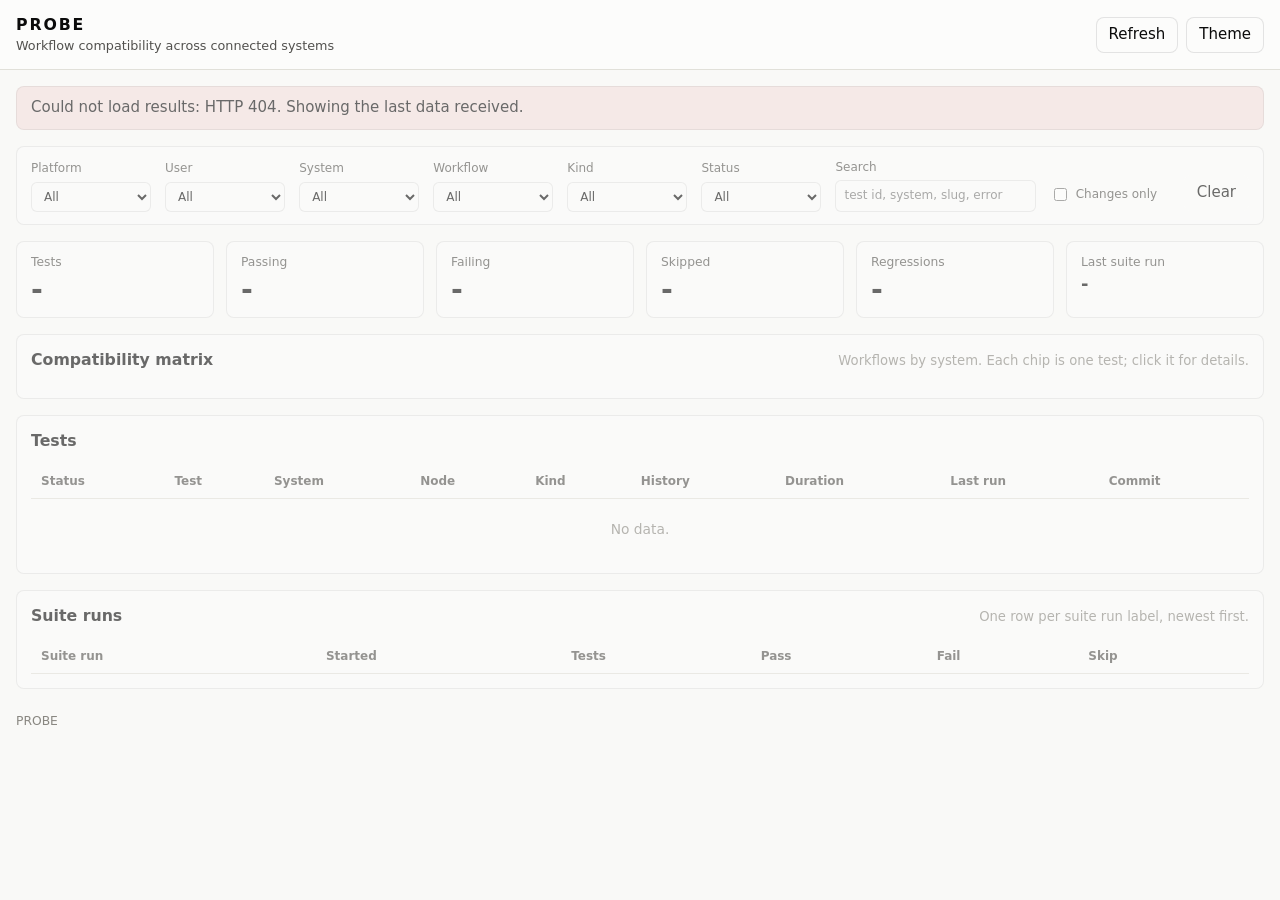
==== commit 57cdf737: "Turn the workflow tester into PROBE PROBE runs workflow compatibility tests across the systems conne" ====
--- a/web/index.html
+++ b/web/index.html
@@ -1,225 +1,168 @@
 <!DOCTYPE html>
 <html lang="en">
-
 <head>
-  <meta charset="utf-8" />
-  <meta name="viewport" content="width=device-width, initial-scale=1" />
-  <title>Workflow Test Dashboard</title>
-  <meta name="description" content="Test results dashboard for PW workflow and session tests.">
+  <meta charset="utf-8">
+  <meta name="viewport" content="width=device-width, initial-scale=1">
+  <title>PROBE</title>
+  <meta name="description" content="Workflow compatibility results across connected systems">
   <script>
     (function () {
-      // Derive the directory path of this page and inject a <base> tag so that
-      // relative asset hrefs and relative fetch() calls all resolve correctly
-      // when the dashboard is served behind a reverse proxy with a URL prefix
-      // (e.g. https://activate.parallel.works/me/session/alvaro/test/).
-      function deriveBasePath(pathname) {
-        var path = pathname || "/";
-        if (path.endsWith("/") || path.indexOf("/index.html") > -1) {
-          return path;
-        }
-        var lastSlash = path.lastIndexOf("/");
-        return (lastSlash >= 0 ? path.slice(0, lastSlash + 1) : "/");
-      }
-      var path = deriveBasePath(window.location.pathname || "/");
+      // The dashboard is served at "/" behind a subdomain endpoint or under a
+      // prefix behind a path-based one. A <base> built from the page location
+      // makes every relative URL (styles, script, api/...) resolve either way.
+      var path = window.location.pathname || "/";
+      if (/\/index\.html$/.test(path)) path = path.slice(0, path.lastIndexOf("/") + 1);
+      if (!path.endsWith("/")) path += "/";
       var base = document.createElement("base");
       base.href = window.location.origin + path;
-      document.documentElement.setAttribute("data-base-path", path);
       document.head.appendChild(base);
+      var theme = null;
+      try { theme = window.localStorage.getItem("probe-theme"); } catch (e) { theme = null; }
+      if (theme === "light" || theme === "dark") document.documentElement.dataset.theme = theme;
     })();
   </script>
-  <script>
-    (function () {
-      try {
-        var saved = window.localStorage.getItem("wf-test-theme");
-        document.documentElement.dataset.theme = saved || "dark";
-      } catch (e) {
-        document.documentElement.dataset.theme = "dark";
-      }
-    })();
-  </script>
-  <link rel="preconnect" href="https://fonts.googleapis.com" />
-  <link rel="preconnect" href="https://fonts.gstatic.com" crossorigin />
-  <link rel="stylesheet" href="assets/css/styles.css" />
+  <link rel="stylesheet" href="styles.css">
 </head>
+<body>
+  <a class="skip-link" href="#main">Skip to content</a>
+  <header class="top">
+    <div class="brand">
+      <span class="brand-mark">PROBE</span>
+      <span class="brand-sub">Workflow compatibility across connected systems</span>
+    </div>
+    <div class="top-meta" id="top-meta" aria-live="polite"></div>
+    <div class="top-actions">
+      <button id="run-all" class="btn" type="button" hidden>Run all</button>
+      <button id="refresh" class="btn" type="button">Refresh</button>
+      <button id="theme" class="btn" type="button" aria-label="Toggle light and dark theme">Theme</button>
+    </div>
+  </header>
 
-<body>
-  <a href="#main-content" class="skip-link">Skip to main content</a>
+  <main id="main">
+    <div id="notice" class="notice" hidden></div>
 
-  <div class="page">
-    <header class="hero">
+    <section class="filters" aria-label="Filters">
+      <label>Platform <select id="f-platform"><option value="">All</option></select></label>
+      <label>User <select id="f-user"><option value="">All</option></select></label>
+      <label>System <select id="f-system"><option value="">All</option></select></label>
+      <label>Workflow <select id="f-workflow"><option value="">All</option></select></label>
+      <label>Kind <select id="f-kind"><option value="">All</option></select></label>
+      <label>Status <select id="f-status"><option value="">All</option></select></label>
+      <label class="grow">Search <input id="f-search" type="search" placeholder="test id, system, slug, error"></label>
+      <label class="check"><input id="f-changes" type="checkbox"> Changes only</label>
+      <button id="f-clear" class="btn btn-quiet" type="button">Clear</button>
+    </section>
+
+    <section class="tiles" aria-label="Summary">
+      <article class="tile"><p>Tests</p><strong id="t-tests">-</strong></article>
+      <article class="tile"><p>Passing</p><strong id="t-pass">-</strong></article>
+      <article class="tile" id="tile-fail"><p>Failing</p><strong id="t-fail">-</strong></article>
+      <article class="tile"><p>Skipped</p><strong id="t-skip">-</strong></article>
+      <article class="tile" id="tile-regressions"><p>Regressions</p><strong id="t-regressions">-</strong></article>
+      <article class="tile"><p>Last suite run</p><strong id="t-last" class="tile-text">-</strong><small id="t-last-detail"></small></article>
+    </section>
+
+    <section class="panel">
+      <div class="panel-head">
+        <h2>Compatibility matrix</h2>
+        <p class="hint">Workflows by system. Each chip is one test; click it for details.</p>
+      </div>
+      <div class="scroll" id="matrix"></div>
+    </section>
+
+    <section class="panel">
+      <div class="panel-head">
+        <h2>Tests</h2>
+        <p id="table-count" class="hint" aria-live="polite"></p>
+      </div>
+      <div class="scroll">
+        <table class="tests" id="tests-table">
+          <thead>
+            <tr>
+              <th scope="col">Status</th>
+              <th scope="col">Test</th>
+              <th scope="col">System</th>
+              <th scope="col">Node</th>
+              <th scope="col">Kind</th>
+              <th scope="col">History</th>
+              <th scope="col">Duration</th>
+              <th scope="col">Last run</th>
+              <th scope="col">Commit</th>
+            </tr>
+          </thead>
+          <tbody id="tests-body"><tr><td colspan="9" class="empty">Loading</td></tr></tbody>
+        </table>
+      </div>
+    </section>
+
+    <section class="panel">
+      <div class="panel-head">
+        <h2>Suite runs</h2>
+        <p class="hint">One row per suite run label, newest first.</p>
+      </div>
+      <div class="scroll">
+        <table class="suites">
+          <thead>
+            <tr><th scope="col">Suite run</th><th scope="col">Started</th><th scope="col">Tests</th><th scope="col">Pass</th><th scope="col">Fail</th><th scope="col">Skip</th></tr>
+          </thead>
+          <tbody id="suites-body"></tbody>
+        </table>
+      </div>
+    </section>
+  </main>
+
+  <div id="drawer-backdrop" class="drawer-backdrop" hidden></div>
+  <aside id="drawer" class="drawer" hidden aria-label="Test details" role="dialog" aria-modal="true">
+    <div class="drawer-head">
       <div>
-        <p class="eyebrow">PARALLEL WORKS</p>
-        <h1>Workflow Test Dashboard</h1>
-        <p class="lede">Automated test results for PW workflow and session tests.</p>
+        <p class="eyebrow" id="d-workflow"></p>
+        <h2 id="d-title"></h2>
+        <div class="chips" id="d-chips"></div>
       </div>
-      <div class="hero-actions">
-        <button id="refresh-btn" class="ghost-btn" title="Reload results from disk">
-          <span class="btn-icon" aria-hidden="true">↻</span>
-          <span>Refresh</span>
-        </button>
-        <button id="theme-toggle" class="theme-btn" aria-label="Toggle color theme">
-          <span class="theme-icon" aria-hidden="true">🌙</span>
-          <span class="theme-label">Dark</span>
-        </button>
+      <button id="d-close" class="btn btn-quiet" type="button" aria-label="Close">Close</button>
+    </div>
+    <div id="d-admin" class="admin-actions" hidden>
+      <button id="d-rerun" class="btn" type="button">Rerun test</button>
+      <button id="d-cancel" class="btn btn-danger" type="button">Cancel run</button>
+      <span id="d-admin-msg" class="hint"></span>
+    </div>
+    <div id="d-error" class="banner banner-error" hidden></div>
+    <dl class="facts" id="d-facts"></dl>
+    <div class="tabs" role="tablist">
+      <button class="tab is-active" data-tab="history" role="tab" type="button">History</button>
+      <button class="tab" data-tab="log" role="tab" type="button">Log</button>
+      <button class="tab" data-tab="definition" role="tab" type="button">Definition</button>
+      <button class="tab" data-tab="record" role="tab" type="button">Record</button>
+    </div>
+    <section class="tab-panel" data-panel="history">
+      <div class="scroll">
+        <table class="history">
+          <thead><tr><th>Started</th><th>Status</th><th>Failed at</th><th>Duration</th><th>Run</th><th>Commit</th><th>Suite run</th><th>Error</th></tr></thead>
+          <tbody id="d-history"></tbody>
+        </table>
       </div>
-    </header>
+    </section>
+    <section class="tab-panel" data-panel="log" hidden>
+      <div class="log-controls">
+        <label>Execution <select id="d-artifact"></select></label>
+        <label>File <select id="d-file"></select></label>
+      </div>
+      <pre class="code" id="d-log">Select an execution.</pre>
+    </section>
+    <section class="tab-panel" data-panel="definition" hidden>
+      <p class="hint" id="d-definition-path"></p>
+      <pre class="code" id="d-definition"></pre>
+    </section>
+    <section class="tab-panel" data-panel="record" hidden>
+      <pre class="code" id="d-record"></pre>
+    </section>
+  </aside>
 
-    <main id="main-content">
-      <div id="overview-content">
+  <footer class="foot">
+    <span id="foot-version">PROBE</span>
+    <span id="foot-results"></span>
+  </footer>
 
-        <!-- ── Summary cards ──────────────────────────────────── -->
-        <section class="cards" aria-label="Test summary">
-          <article class="card">
-            <p>Total tests</p>
-            <h2 id="total-tests" aria-live="polite">--</h2>
-          </article>
-          <article class="card">
-            <p>Pass rate</p>
-            <h2 id="pass-rate" aria-live="polite">--</h2>
-          </article>
-          <article class="card" id="failed-card">
-            <p>Failed</p>
-            <h2 id="failed-count" aria-live="polite">--</h2>
-          </article>
-          <article class="card">
-            <p>Last run</p>
-            <h2 id="last-run" aria-live="polite" style="font-size:var(--text-xl)">--</h2>
-          </article>
-        </section>
-
-        <!-- ── Breakdown panels ───────────────────────────────── -->
-        <section class="grid" aria-label="Test breakdown">
-          <div class="panel">
-            <h3>By status</h3>
-            <ul id="status-breakdown" class="legend" aria-label="Status counts"></ul>
-          </div>
-          <div class="panel">
-            <h3>By workflow</h3>
-            <ul id="workflow-breakdown" class="legend" aria-label="Workflow counts"></ul>
-          </div>
-          <div class="panel">
-            <h3>By kind</h3>
-            <ul id="kind-breakdown" class="legend" aria-label="Kind counts"></ul>
-          </div>
-        </section>
-
-        <!-- ── Filters ────────────────────────────────────────── -->
-        <section class="filters" aria-label="Filter options">
-          <label>
-            <span>Search</span>
-            <input type="search" id="search-input" placeholder="Test name or workflow"
-              aria-label="Search tests" />
-          </label>
-          <label>
-            <span>Status</span>
-            <select id="status-filter" aria-label="Filter by status">
-              <option value="">All</option>
-            </select>
-          </label>
-          <label>
-            <span>Workflow</span>
-            <select id="workflow-filter" aria-label="Filter by workflow">
-              <option value="">All</option>
-            </select>
-          </label>
-          <label>
-            <span>Kind</span>
-            <select id="kind-filter" aria-label="Filter by kind">
-              <option value="">All</option>
-              <option value="workflows">Workflows</option>
-              <option value="sessions">Sessions</option>
-            </select>
-          </label>
-        </section>
-
-        <!-- ── Tests table ────────────────────────────────────── -->
-        <section class="table-panel" aria-label="Test results">
-          <div class="table-head">
-            <h3>Test results</h3>
-            <p id="table-count" aria-live="polite">-- results</p>
-          </div>
-          <div class="table-scroll">
-            <table>
-              <thead>
-                <tr>
-                  <th scope="col">Test name <span class="th-help" title="Name of the inputs.json file for this test">ⓘ</span></th>
-                  <th scope="col">Workflow <span class="th-help" title="PW workflow being tested">ⓘ</span></th>
-                  <th scope="col">Kind <span class="th-help" title="'workflows' run to completion; 'sessions' start and cancel when healthy">ⓘ</span></th>
-                  <th scope="col">Status <span class="th-help" title="completed=pass; error/timeout/launch_failed/poll_error=fail">ⓘ</span></th>
-                  <th scope="col">Date <span class="th-help" title="When the test was started (UTC)">ⓘ</span></th>
-                  <th scope="col">Duration <span class="th-help" title="Wall-clock time from launch to terminal status">ⓘ</span></th>
-                </tr>
-              </thead>
-              <tbody id="tests-body">
-                <tr>
-                  <td colspan="6" class="placeholder">Loading…</td>
-                </tr>
-              </tbody>
-            </table>
-          </div>
-        </section>
-
-      </div><!-- /#overview-content -->
-
-      <!-- ── Detail panel ───────────────────────────────────────── -->
-      <section class="detail-panel" id="test-detail" hidden aria-label="Test details">
-        <div class="detail-toolbar">
-          <button id="detail-back" class="ghost-btn detail-back" type="button">← Back to results</button>
-          <div class="detail-toolbar-meta">
-            <span id="detail-status" class="badge">--</span>
-            <span id="detail-duration" class="detail-observed">--</span>
-          </div>
-        </div>
-
-        <div class="detail-summary-card">
-          <div>
-            <p class="eyebrow">Test detail</p>
-            <h2 id="detail-title">--</h2>
-            <p id="detail-workflow" class="detail-heading"></p>
-          </div>
-          <ul class="detail-meta-list">
-            <li>
-              <span>Kind</span>
-              <strong id="detail-kind">--</strong>
-            </li>
-            <li>
-              <span>Platform</span>
-              <strong id="detail-platform">--</strong>
-            </li>
-            <li>
-              <span>Run slug</span>
-              <strong id="detail-slug">--</strong>
-            </li>
-            <li>
-              <span>Date</span>
-              <strong id="detail-date">--</strong>
-            </li>
-          </ul>
-        </div>
-
-        <!-- Error banner (shown only when there is an error) -->
-        <div id="detail-error-banner" class="status-banner" data-variant="error" hidden></div>
-
-        <!-- inputs.json viewer -->
-        <div class="panel" id="inputs-panel" style="margin-top:var(--space-6)">
-          <div class="table-head">
-            <h3>inputs.json</h3>
-            <span id="detail-inputs-status" class="muted-text"></span>
-          </div>
-          <pre id="detail-inputs" class="json-viewer"><code>Select a test to view its inputs.</code></pre>
-        </div>
-      </section>
-
-    </main>
-
-    <footer class="footer" role="contentinfo">
-      <small id="footer-generated">Data from ./output/</small>
-      <small>Workflow Test Dashboard</small>
-    </footer>
-  </div>
-
-  <script src="assets/js/page-utils.js?v=3" type="module"></script>
-  <script src="assets/js/app.js?v=3" type="module"></script>
+  <script type="module" src="app.js"></script>
 </body>
-
 </html>
--- a/web/styles.css
+++ b/web/styles.css
@@ -0,0 +1,186 @@
+/* PROBE dashboard. Tokens on :root; dark values under both the OS preference and the toggle. */
+:root {
+  color-scheme: light;
+  --font: system-ui, -apple-system, "Segoe UI", Roboto, "Helvetica Neue", sans-serif;
+  --mono: ui-monospace, SFMono-Regular, Menlo, Consolas, "Liberation Mono", monospace;
+  --page: #f9f9f7;
+  --surface: #fcfcfb;
+  --surface-2: #f1f1ee;
+  --ink: #0b0b0b;
+  --ink-2: #52514e;
+  --muted: #898781;
+  --hairline: #e1e0d9;
+  --border: rgba(11, 11, 11, 0.10);
+  --accent: #2a78d6;
+  --accent-soft: rgba(42, 120, 214, 0.12);
+  --good: #0ca30c;
+  --good-soft: rgba(12, 163, 12, 0.13);
+  --bad: #d03b3b;
+  --bad-soft: rgba(208, 59, 59, 0.13);
+  --bad-ink: #a52f2f;
+  --warn: #fab219;
+  --warn-soft: rgba(250, 178, 25, 0.20);
+  --serious: #ec835a;
+  --skip: #898781;
+  --skip-soft: rgba(137, 135, 129, 0.16);
+  --radius: 8px;
+  --shadow: 0 1px 2px rgba(0, 0, 0, 0.06), 0 12px 32px rgba(0, 0, 0, 0.10);
+}
+@media (prefers-color-scheme: dark) {
+  :root:not([data-theme="light"]) {
+    color-scheme: dark;
+    --page: #0d0d0d; --surface: #1a1a19; --surface-2: #232322; --ink: #ffffff; --ink-2: #c3c2b7;
+    --muted: #898781; --hairline: #2c2c2a; --border: rgba(255, 255, 255, 0.10); --accent: #3987e5;
+    --accent-soft: rgba(57, 135, 229, 0.18); --good-soft: rgba(12, 163, 12, 0.22); --bad-soft: rgba(208, 59, 59, 0.22);
+    --bad-ink: #e66767; --warn-soft: rgba(250, 178, 25, 0.22); --skip-soft: rgba(137, 135, 129, 0.24);
+    --shadow: 0 1px 2px rgba(0, 0, 0, 0.4), 0 12px 32px rgba(0, 0, 0, 0.5);
+  }
+}
+:root[data-theme="dark"] {
+  color-scheme: dark;
+  --page: #0d0d0d; --surface: #1a1a19; --surface-2: #232322; --ink: #ffffff; --ink-2: #c3c2b7;
+  --muted: #898781; --hairline: #2c2c2a; --border: rgba(255, 255, 255, 0.10); --accent: #3987e5;
+  --accent-soft: rgba(57, 135, 229, 0.18); --good-soft: rgba(12, 163, 12, 0.22); --bad-soft: rgba(208, 59, 59, 0.22);
+  --bad-ink: #e66767; --warn-soft: rgba(250, 178, 25, 0.22); --skip-soft: rgba(137, 135, 129, 0.24);
+  --shadow: 0 1px 2px rgba(0, 0, 0, 0.4), 0 12px 32px rgba(0, 0, 0, 0.5);
+}
+
+* { box-sizing: border-box; }
+[hidden] { display: none !important; }
+html { font-family: var(--font); font-size: 15px; line-height: 1.45; }
+body { margin: 0; background: var(--page); color: var(--ink); min-height: 100vh; }
+body.is-stale main { opacity: 0.6; }
+a { color: var(--accent); }
+h1, h2, h3 { margin: 0; font-weight: 600; }
+h2 { font-size: 1.05rem; }
+p { margin: 0; }
+button { font: inherit; }
+.skip-link { position: absolute; left: -999px; top: 8px; background: var(--surface); padding: 6px 10px; border: 1px solid var(--border); border-radius: var(--radius); }
+.skip-link:focus { left: 16px; z-index: 30; }
+.muted { color: var(--ink-2); }
+.small { font-size: 0.85em; }
+.mono { font-family: var(--mono); font-size: 0.9em; }
+.num { font-variant-numeric: tabular-nums; text-align: right; }
+.is-bad { color: var(--bad-ink); }
+.empty { color: var(--muted); text-align: center; padding: 20px 8px; }
+.hint { color: var(--muted); font-size: 0.88rem; }
+.eyebrow { color: var(--muted); font-size: 0.8rem; text-transform: uppercase; letter-spacing: 0.06em; }
+
+/* layout */
+.top { display: flex; flex-wrap: wrap; gap: 12px 24px; align-items: center; padding: 14px 16px; border-bottom: 1px solid var(--hairline); background: var(--surface); position: sticky; top: 0; z-index: 10; }
+.brand { display: flex; flex-direction: column; }
+.brand-mark { font-weight: 700; letter-spacing: 0.12em; font-size: 1.05rem; }
+.brand-sub { color: var(--ink-2); font-size: 0.85rem; }
+.top-meta { color: var(--ink-2); font-size: 0.88rem; flex: 1; }
+.top-actions { display: flex; gap: 8px; }
+main { max-width: 1440px; margin: 0 auto; padding: 16px; display: grid; gap: 16px; min-width: 0; }
+main > * { min-width: 0; }
+.foot { max-width: 1440px; margin: 0 auto; padding: 8px 16px 24px; display: flex; gap: 16px; flex-wrap: wrap; color: var(--muted); font-size: 0.82rem; }
+
+.btn { border: 1px solid var(--border); background: var(--surface); color: var(--ink); border-radius: var(--radius); padding: 6px 12px; cursor: pointer; }
+.btn:hover { background: var(--surface-2); }
+.btn:disabled { opacity: 0.5; cursor: default; }
+.btn:focus-visible, select:focus-visible, input:focus-visible, .chip-btn:focus-visible, tr:focus-visible { outline: 2px solid var(--accent); outline-offset: 2px; }
+.btn-quiet { border-color: transparent; }
+.btn-danger { color: var(--bad-ink); border-color: var(--bad); }
+
+.notice { padding: 10px 14px; border-radius: var(--radius); border: 1px solid var(--border); background: var(--surface); }
+.notice[data-kind="warn"] { background: var(--warn-soft); }
+.notice[data-kind="error"] { background: var(--bad-soft); }
+
+/* filters */
+.filters { display: flex; flex-wrap: wrap; gap: 10px 14px; align-items: end; padding: 12px 14px; background: var(--surface); border: 1px solid var(--border); border-radius: var(--radius); }
+.filters label { display: flex; flex-direction: column; gap: 4px; font-size: 0.8rem; color: var(--ink-2); flex: 1 1 120px; min-width: 0; }
+.filters label.grow { flex: 3 1 200px; }
+.filters select, .filters input[type="search"] { width: 100%; min-width: 0; }
+.filters label.check { flex-direction: row; align-items: center; gap: 6px; min-width: 0; padding-bottom: 8px; }
+.filters select, .filters input[type="search"] { font: inherit; color: var(--ink); background: var(--surface); border: 1px solid var(--border); border-radius: 6px; padding: 6px 8px; }
+.filters .btn { margin-bottom: 1px; }
+
+/* tiles */
+.tiles { display: grid; grid-template-columns: repeat(auto-fit, minmax(150px, 1fr)); gap: 12px; }
+.tile { background: var(--surface); border: 1px solid var(--border); border-radius: var(--radius); padding: 12px 14px; display: flex; flex-direction: column; gap: 2px; }
+.tile p { color: var(--ink-2); font-size: 0.82rem; }
+.tile strong { font-size: 1.9rem; font-weight: 600; line-height: 1.1; }
+.tile strong.tile-text { font-size: 1.2rem; }
+.tile small { color: var(--muted); font-family: var(--mono); font-size: 0.75rem; overflow: hidden; text-overflow: ellipsis; white-space: nowrap; }
+.tile.is-bad strong { color: var(--bad-ink); }
+
+/* panels and tables */
+.panel { background: var(--surface); border: 1px solid var(--border); border-radius: var(--radius); padding: 14px; display: grid; gap: 12px; }
+.panel-head { display: flex; justify-content: space-between; align-items: baseline; gap: 12px; flex-wrap: wrap; }
+.scroll { overflow-x: auto; -webkit-overflow-scrolling: touch; }
+table { border-collapse: collapse; width: 100%; font-size: 0.92rem; }
+th, td { text-align: left; padding: 8px 10px; border-bottom: 1px solid var(--hairline); vertical-align: middle; }
+th { color: var(--ink-2); font-weight: 600; font-size: 0.8rem; white-space: nowrap; }
+tbody tr:last-child td { border-bottom: 0; }
+.tests tbody tr, .matrix tbody tr { cursor: default; }
+.tests tbody tr[data-id] { cursor: pointer; }
+.tests tbody tr[data-id]:hover { background: var(--surface-2); }
+.status-cell { white-space: nowrap; }
+.status-cell .chip + .chip { margin-left: 6px; }
+.matrix th[scope="row"] { color: var(--ink); white-space: nowrap; }
+.matrix td { min-width: 120px; }
+.matrix td .chip { margin: 2px 4px 2px 0; }
+
+/* chips */
+.chip { display: inline-flex; align-items: center; gap: 6px; padding: 2px 9px 2px 7px; border-radius: 999px; font-size: 0.8rem; background: var(--skip-soft); color: var(--ink); border: 1px solid transparent; white-space: nowrap; line-height: 1.5; }
+.chip-icon { font-weight: 700; }
+.chip-pass { background: var(--good-soft); }
+.chip-pass .chip-icon { color: var(--good); }
+.chip-fail { background: var(--bad-soft); }
+.chip-fail .chip-icon { color: var(--bad); }
+.chip-skip .chip-icon, .chip-none .chip-icon { color: var(--muted); }
+.chip-running { background: var(--accent-soft); }
+.chip-running .chip-icon { color: var(--accent); animation: spin 1.6s linear infinite; display: inline-block; }
+.chip-regression { background: var(--bad-soft); }
+.chip-regression .chip-icon { color: var(--bad); }
+.chip-recovery { background: var(--good-soft); }
+.chip-recovery .chip-icon { color: var(--good); }
+.chip-plain { background: var(--surface-2); }
+.chip-warn { background: var(--warn-soft); }
+.chip-btn { cursor: pointer; font: inherit; font-size: 0.8rem; }
+.chip-btn:hover { border-color: var(--border); }
+.chip-flag { color: var(--bad); font-size: 0.7rem; margin-left: 2px; }
+@keyframes spin { to { transform: rotate(360deg); } }
+@media (prefers-reduced-motion: reduce) { .chip-running .chip-icon { animation: none; } }
+
+/* history strip */
+.hist { display: inline-flex; gap: 2px; }
+.hist .h { display: inline-flex; align-items: center; justify-content: center; width: 15px; height: 15px; border-radius: 3px; font-size: 10px; font-style: normal; font-weight: 700; color: #fff; background: var(--skip); }
+.hist .h-pass { background: var(--good); }
+.hist .h-fail { background: var(--bad); }
+.hist .h-skip { background: var(--skip-soft); color: var(--ink-2); }
+.hist .h-none { background: var(--surface-2); color: var(--muted); }
+
+/* drawer */
+.drawer-backdrop { position: fixed; inset: 0; background: rgba(0, 0, 0, 0.35); z-index: 20; }
+.drawer { position: fixed; top: 0; right: 0; bottom: 0; width: min(880px, 100%); background: var(--surface); border-left: 1px solid var(--border); box-shadow: var(--shadow); z-index: 21; overflow-y: auto; padding: 16px; display: grid; gap: 14px; align-content: start; }
+.drawer-head { display: flex; justify-content: space-between; align-items: start; gap: 12px; }
+.drawer-head h2 { font-size: 1.25rem; word-break: break-all; }
+.chips { display: flex; flex-wrap: wrap; gap: 6px; margin-top: 6px; }
+.banner { padding: 10px 12px; border-radius: var(--radius); font-size: 0.92rem; word-break: break-word; }
+.banner-error { background: var(--bad-soft); border: 1px solid var(--bad); }
+.admin-actions { display: flex; gap: 8px; align-items: center; flex-wrap: wrap; padding: 10px 12px; background: var(--surface-2); border-radius: var(--radius); }
+.facts { display: grid; grid-template-columns: repeat(auto-fill, minmax(220px, 1fr)); gap: 8px 16px; margin: 0; }
+.facts div { display: flex; flex-direction: column; gap: 1px; min-width: 0; }
+.facts dt { color: var(--muted); font-size: 0.78rem; }
+.facts dd { margin: 0; word-break: break-all; font-size: 0.92rem; }
+.tabs { display: flex; gap: 4px; border-bottom: 1px solid var(--hairline); }
+.tab { background: none; border: 0; border-bottom: 2px solid transparent; padding: 8px 12px; color: var(--ink-2); cursor: pointer; }
+.tab.is-active { color: var(--ink); border-bottom-color: var(--accent); }
+.tab-panel { display: grid; gap: 10px; }
+.log-controls { display: flex; gap: 12px; flex-wrap: wrap; }
+.log-controls label { display: flex; flex-direction: column; gap: 4px; font-size: 0.8rem; color: var(--ink-2); }
+.log-controls select { font: inherit; color: var(--ink); background: var(--surface); border: 1px solid var(--border); border-radius: 6px; padding: 5px 8px; max-width: 100%; }
+.code { margin: 0; padding: 12px; background: var(--surface-2); border-radius: var(--radius); font-family: var(--mono); font-size: 0.8rem; line-height: 1.45; white-space: pre-wrap; word-break: break-word; max-height: 60vh; overflow: auto; }
+.history td { font-size: 0.86rem; }
+
+@media (max-width: 720px) {
+  .top { padding: 10px 16px; }
+  .top-meta { order: 3; flex-basis: 100%; }
+  main { padding: 12px 16px; }
+  .tile strong { font-size: 1.5rem; }
+  .facts { grid-template-columns: 1fr 1fr; }
+  th, td { padding: 6px 8px; }
+}
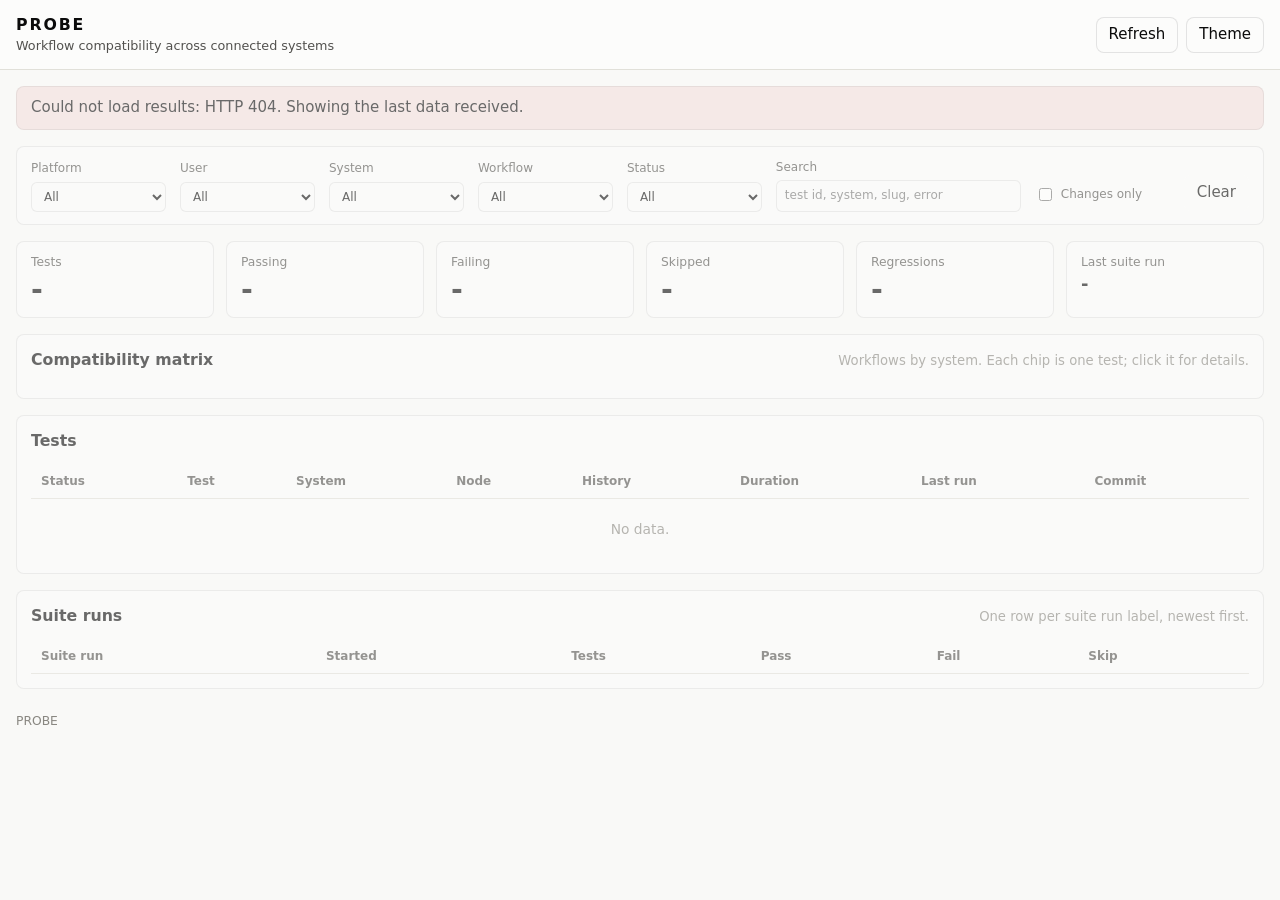
==== commit da4f21e7: "Test definitions: name field, no kind - `name` is a required field; the test id comes from the file'" ====
--- a/web/index.html
+++ b/web/index.html
@@ -46,7 +46,6 @@
       <label>User <select id="f-user"><option value="">All</option></select></label>
       <label>System <select id="f-system"><option value="">All</option></select></label>
       <label>Workflow <select id="f-workflow"><option value="">All</option></select></label>
-      <label>Kind <select id="f-kind"><option value="">All</option></select></label>
       <label>Status <select id="f-status"><option value="">All</option></select></label>
       <label class="grow">Search <input id="f-search" type="search" placeholder="test id, system, slug, error"></label>
       <label class="check"><input id="f-changes" type="checkbox"> Changes only</label>
@@ -83,14 +82,13 @@
               <th scope="col">Test</th>
               <th scope="col">System</th>
               <th scope="col">Node</th>
-              <th scope="col">Kind</th>
               <th scope="col">History</th>
               <th scope="col">Duration</th>
               <th scope="col">Last run</th>
               <th scope="col">Commit</th>
             </tr>
           </thead>
-          <tbody id="tests-body"><tr><td colspan="9" class="empty">Loading</td></tr></tbody>
+          <tbody id="tests-body"><tr><td colspan="8" class="empty">Loading</td></tr></tbody>
         </table>
       </div>
     </section>
